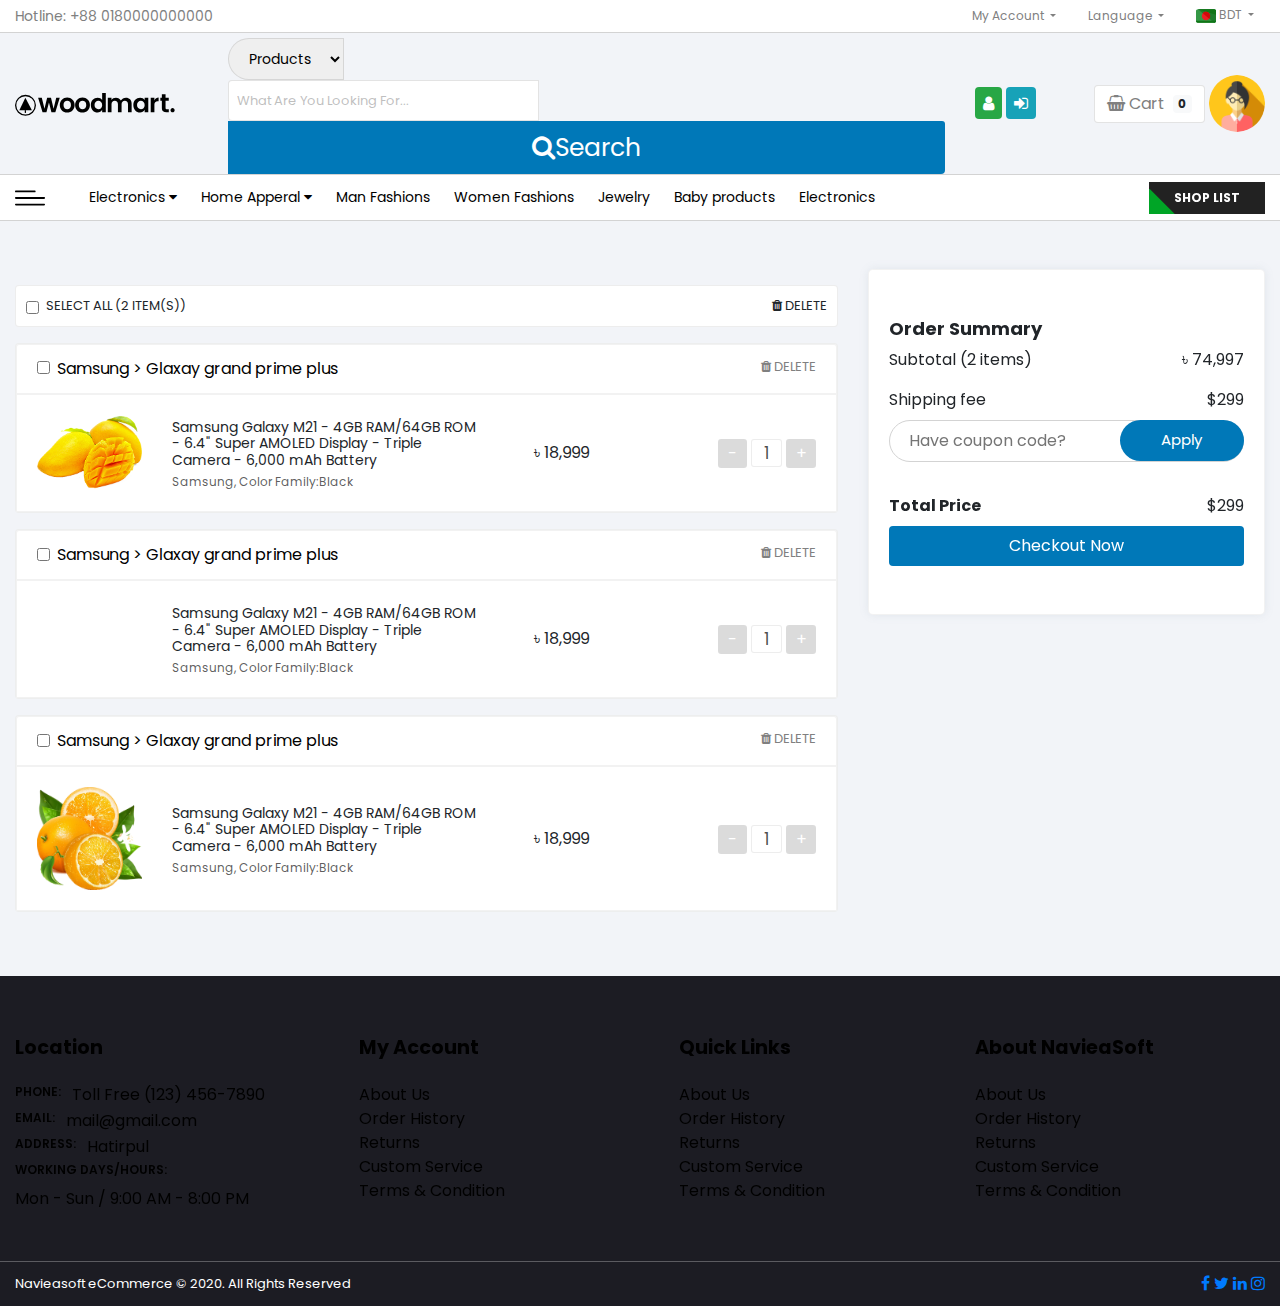
==== cart.html @ d40f5eb5 "starter home page" ====
<!DOCTYPE html>
<html lang="en">

<head>
    <meta charset="UTF-8">
    <meta name="viewport" content="width=device-width, initial-scale=1.0">
    <meta http-equiv="X-UA-Compatible" content="ie=edge">
    <title>Ecommerce Home Page</title>

    <!-- favicon -->
    <link rel="shortcut icon" href="assets/images/icons/shopping-bag.svg">

    <!-- bootstrap css -->
    <link rel="stylesheet" href="assets/css/bootstrap.min.css">

    <!-- Fontawesome -->
    <link rel="stylesheet" href="assets/css/all.min.css">

    <!-- Swiper css -->
    <link rel="stylesheet" href="assets/css/swiper-bundle.min.css">

    <!-- Animate -->
    <link rel="stylesheet" href="assets/css/animate.min.css">

    <!-- theme css -->
    <link rel="stylesheet" href="assets/css/borhan.css">
    <link rel="stylesheet" href="assets/css/mobile.css">
    <link rel="stylesheet" href="assets/css/woomart.css">

    <!-- responsive css -->
    <link rel="stylesheet" href="assets/css/responsive.css">

    <!-- Font awesome css -->
    <link rel="stylesheet" href="https://cdnjs.cloudflare.com/ajax/libs/font-awesome/4.7.0/css/font-awesome.min.css">

</head>

<body>

<!-- Mobile Menu section -->
<section>
    <div class="row">
        <div class="col-md-12 col-sm-12">
            <div class="mobile-header-menu-section">
                <!-- Left Barger menu icon -->
                <div class="bargerMenu" onclick="OpenMobileMenu()">
                    <i class="fa fa-bars"></i>  
                </div>

                <!-- Middle logo -->
                <div class="mobile-header-logo">
                    <a href="#"><img src="assets/images/logo.svg" class="img-fluid" alt=""></a>
                </div>

                <!-- Right Menus -->
                <div class="right-mobile-menu" onclick="MobileCartSidebarToggle()">
                    <i class="fa fa-shopping-basket"></i>  &nbsp;<span class="badge badge-light">0</span>
                </div>
            </div>
        </div>
    </div>
</section>
<!-- Mobile Menu section -->

<!-- Left fixed sidebar -->
<section>
    <div class="main-left-fixed-sidebar" id="LeftSidebar">
        <div class="sidebar-logo-close-icon">
            <div class="sidebar-logo-header">
                <img src="assets/images/logo.svg" alt="">
            </div>
            <div class="cross-icon" id="CloseSidebar">
                <i class="fa fa-times"></i>
            </div>
        </div>

        <!-- Middle section -->

        <!-- Profile picture and content area -->
        <div class="sidebar-profile-box">
            <div class="profile-pic">
                <a href="profile.html"><img src="assets/images/others/happy-girl.jpg" alt=""></a>
            </div>
            <div class="sidebar-profile-content">
                <h2>Md Borhan Uddin</h2>
                <p>01851590081</p>
                <p><a href="profile.html">Manage Accounts</a></p>
            </div>
        </div>

        <!-- Menus -->
        <div class="sidebar-middle-menus">
            <ul>
                <li><a href="#">Jewelry <span><i class="fa fa-caret-right" aria-hidden="true"></i></span></a></li>
                <li><a href="#">Mobile <span><i class="fa fa-caret-right" aria-hidden="true"></i></span></a></a></li>
                <li><a href="#">Men <span><i class="fa fa-caret-right" aria-hidden="true"></i></span></a></a></li>
                <li><a href="#">Women <span><i class="fa fa-caret-right" aria-hidden="true"></i></span></a></a></li>
                <li><a href="#">Kids <span><i class="fa fa-caret-right" aria-hidden="true"></i></span></a></a></li>
                <li><a href="#">Toys <span><i class="fa fa-caret-right" aria-hidden="true"></i></span></a></a></li>
                <li><a href="#">Electronics Devices <span><i class="fa fa-caret-right" aria-hidden="true"></i></span></a></a></li>
                <li><a href="#">Sports<span><i class="fa fa-caret-right" aria-hidden="true"></i></span></a></a></li>
                <li><a href="#">Jewelry <span><i class="fa fa-caret-right" aria-hidden="true"></i></span></a></a></li>
                <li><a href="#">Necklace <span><i class="fa fa-caret-right" aria-hidden="true"></i></span></a></a></li>
                <li><a href="#">Earrings <span><i class="fa fa-caret-right" aria-hidden="true"></i></span></a></a></li>
                <li><a href="#">Rings <span><i class="fa fa-caret-right" aria-hidden="true"></i></span></a></a></li>
                <li><a href="#">Anklet <span><i class="fa fa-caret-right" aria-hidden="true"></i></span></a></a></li>
                <li><a href="#">Locket Pen dust <span><i class="fa fa-caret-right" aria-hidden="true"></i></span></a></a></li>
                <li><a href="#">Fair Sticks <span><i class="fa fa-caret-right" aria-hidden="true"></i></span></a></a></li>
                <li><a href="#">Bracelet <span><i class="fa fa-caret-right" aria-hidden="true"></i></span></a></a></li>
                <li><a href="#">Bras less <span><i class="fa fa-caret-right" aria-hidden="true"></i></span></a></a></li>
                <li><a href="#">Nose Pin <span><i class="fa fa-caret-right" aria-hidden="true"></i></span></a></a></li>
                <li><a href="#">Jewelry Box <span><i class="fa fa-caret-right" aria-hidden="true"></i></span></a></a></li>
                <li><a href="#">Stone Jewelry <span><i class="fa fa-caret-right" aria-hidden="true"></i></span></a></a></li>
            </ul>
        </div>

        <div class="left-sidebar-footer">
            <a href="#">About us</a> | <a href="#">Contact us</a> | <a href="#">Terms and conditions</a> |<a href="#">About us</a> | <a href="#">Contact us</a> | <a href="#">Terms and conditions</a>
        </div>

    </div>
</section>
<!-- Left fixed sidebar -->

<!-- Right cart sidebar fixed -->
<section>
    <div class="main-cart-fixed-sidebar" id="CartSidebar">
        
        <!-- My cart and Cross icon -->
        <div class="cartTopHeader">
            <i class="fa fa-times" onclick="CartSidebarToggle()"></i>
            <h5>My Cart</h5>
        </div>

        <!-- All Products list -->
        <div class="main-all-product-in-cart">

            <!-- Single products -->
            <div class="single-product-cart">
                <div class="inCart-image">
                    <img src="assets/images/products/1.jpg" alt="">
                </div>

                <!-- middle content -->
                <div class="inCart-middle-content">
                    <h2>Nylon Regular Backpack - Red and Black</h2>
                    <p>Price: $350</p>
                    <p><i class="fa fa-minus" aria-hidden="true"></i> 1 <i class="fa fa-plus" aria-hidden="true"></i></p>
                </div>

                <!-- delete icon -->
                <div class="inCart-delete">
                    <i class="fa fa-trash" aria-hidden="true"></i>
                </div>
            </div>
            <!-- Single products -->
            <div class="single-product-cart">
                <div class="inCart-image">
                    <img src="assets/images/products/1.jpg" alt="">
                </div>

                <!-- middle content -->
                <div class="inCart-middle-content">
                    <h2>Nylon Regular Backpack - Red and Black</h2>
                    <p>Price: $350</p>
                    <p><i class="fa fa-minus" aria-hidden="true"></i> 1 <i class="fa fa-plus" aria-hidden="true"></i></p>
                </div>

                <!-- delete icon -->
                <div class="inCart-delete">
                    <i class="fa fa-trash" aria-hidden="true"></i>
                </div>
            </div>
            <!-- Single products -->
            <div class="single-product-cart">
                <div class="inCart-image">
                    <img src="assets/images/products/1.jpg" alt="">
                </div>

                <!-- middle content -->
                <div class="inCart-middle-content">
                    <h2>Nylon Regular Backpack - Red and Black</h2>
                    <p>Price: $350</p>
                    <p><i class="fa fa-minus" aria-hidden="true"></i> 1 <i class="fa fa-plus" aria-hidden="true"></i></p>
                </div>

                <!-- delete icon -->
                <div class="inCart-delete">
                    <i class="fa fa-trash" aria-hidden="true"></i>
                </div>
            </div>

        </div>

        <!-- Footer section -->
        <div class="inCart-footer">

            <!-- Subtotal -->
            <div class="inCart-subtotal FLEX">
                <p>Sub Total : </p>
                <p> ৳ 530</p>
            </div>

            <!-- Shipping express -->
            <div class="inCart-shippingAddress FLEX">
                <p>Shipping (Express) : </p>
                <p> ৳ 50</p>
            </div>

            <!-- total  -->
            <div class="inCart-total FLEX">
                <p><b>Total Shopping :</b></p>
                <p><b> ৳ 630</b></p>
            </div>

            <a href="cart.html"><button class="btn btn-success w-100 my-2 checkoutBtn">Process to checkout</button></a>

        </div>


    </div>
</section>
<!-- Right cart sidebar fixed -->


<!-- Mobile Footer Fixed menu -->
<section class="mobileFooter-fixed-navbar">
    <div class="container">
        <div class="row">
            <div class="col-md-12">
                <div class="main-mobile-footer-menu">
                    <div class="footerMenuItems footerHome">
                        <a href="index.html"><i class="fa fa-home" aria-hidden="true"></i>  <span>Home</span> </a>
                    </div>
                    <div class="footerMenuItems footerChat">
                        <a href="#"><i class="fa fa-envelope" aria-hidden="true"></i>  <span>Chat</span> </a>
                    </div>
                    <div class="footerMenuItems footerCart">
                        <a href="cart.html"><i class="fa fa-shopping-cart" aria-hidden="true"></i> <span>Cart</span> </a>
                    </div>
                    <div class="footerMenuItems footerAccount">
                        <a href="profile.html"><i class="fa fa-user" aria-hidden="true"></i>  <span>Account</span> </a>
                    </div>
                </div>
            </div>
        </div>
    </div>
</section>
<!-- Mobile Footer Fixed menu -->

<!-- Top Header -->
<section class="topHeader-section">
    <div class="container">
        <div class="row">
            <div class="col-md-6 d-flex align-items-center">
                <div class="top-left-section">
                    <p>Hotline: +88 0180000000000</p>
                </div>
            </div>
            <div class="col-md-6">
                <div class="top-right-side">

                    <!-- My Account -->
                    <div class="dropdown show language-box">
                        <a class="btn dropdown-toggle languageBtn" href="#" role="button" id="dropdownMenuLink" data-toggle="dropdown" aria-haspopup="true" aria-expanded="false">
                            My Account 
                        </a>
                        
                        <div class="dropdown-menu dropdown-menu-right" aria-labelledby="dropdownMenuLink">

                            <a class="dropdown-item languageItem" href="#">
                                <img src="assets/images/others/bd.svg" alt=""> Bangla
                            </a>

                            <a class="dropdown-item languageItem" href="#">
                                <img src="assets/images/others/usa.svg" alt=""> English
                            </a>

                        </div>
                    </div>
                    
                    <!-- Language -->
                    <div class="dropdown show language-box">
                        <a class="btn dropdown-toggle languageBtn" href="#" role="button" id="dropdownMenuLink" data-toggle="dropdown" aria-haspopup="true" aria-expanded="false">
                            Language 
                        </a>
                        
                        <div class="dropdown-menu dropdown-menu-right" aria-labelledby="dropdownMenuLink">

                            <a class="dropdown-item languageItem" href="#">
                                <img src="assets/images/others/bd.svg" alt=""> Bangla
                            </a>

                            <a class="dropdown-item languageItem" href="#">
                                <img src="assets/images/others/usa.svg" alt=""> English
                            </a>

                        </div>
                    </div>

                    <!-- Main category -->
                    <!-- <div class="threeMenu">
                        <li><a class="importer" href="registation.html">Importer &nbsp;</a></li>
                        <li><a class="marchent" href="registation.html">&nbsp; Vendor &nbsp;</a></li>
                        <li><a class="vendor" href="registation.html">&nbsp; marchent</a></li>
                    </div> -->

                    <!-- Currency -->
                    <div class="dropdown show currency-box">
                        <a class="btn dropdown-toggle currencyBtn" href="#" role="button" id="dropdownMenuLink" data-toggle="dropdown" aria-haspopup="true" aria-expanded="false">
                            <img src="assets/images/others/bd.svg" alt="" style="width: 20px;"> BDT
                        </a>
                        
                        <div class="dropdown-menu dropdown-menu-right" aria-labelledby="dropdownMenuLink">

                            <a class="dropdown-item currencyItem" href="#">
                                <img src="assets/images/others/bd.svg" alt=""> BDT
                            </a>

                            <a class="dropdown-item currencyItem" href="#">
                                <img src="assets/images/others/usa.svg" alt=""> USD
                            </a>

                        </div>
                    </div>

                </div>
            </div>
        </div>
    </div>
</section>
<!-- Top Header -->


<header class="header-area">

    <!-- Header middle -->
    <div class="header-middle">
        <div class="container">
             <div class="row align-items-center">
                <div class="col-md-2">
                   <div class="logo-area wow animate__animated animate__fadeInDown">
                       <a href="index.html"><img src="assets/images/logo.svg" alt=""></a>
                   </div>
                </div>
                <div class="col-md-7">
                    <div class="search-form">
                        <form action="#" method="POST">
                           <select name="" id="search-category">
                               <option value="Products">Products</option>
                               <option value="Products">Products</option>
                               <option value="Suppliers">Suppliers</option>
                           </select>
                           <input type="text" placeholder="What Are You Looking For..." name="search">
                           <a href="" class="search-btn"><i class="fa fa-search"></i> Search</a>
                        </form>
                    </div>
                </div>
                <!-- Card -->
            <div class="col-md-3 text-right d-flex align-items-center justify-content-end">
                <div class="login-ragistration">
                    <a href="registation.html"><i class="fa fa-user w-auto d-inline bg-success text-white p-2 rounded mr-1"></i></a>
                    <a href="login.html"><i class="fa fa-sign-in w-auto d-inline bg-info text-white p-2 rounded mr-1" aria-hidden="true"></i></a>
                </div>
                <div class="middle-cart">
                    <button type="button" class="btn btn-success BrandColorbutton" onclick="CartSidebarToggle()">
                        <i class="fa fa-shopping-basket"></i> Cart &nbsp;<span class="badge TopCart badge-light">0</span>
                      </button>
                      <span><a href="profile.html"><img src="assets/images/others/happy-girl.jpg" class="rounded-circle w-25" alt=""></a></span>
                </div>
            </div>
             </div>
        </div>
    </div>


    <!--header bottom-->
    <div class="header-bottom" id="MainMenu">
        <div class="container">
            <nav class="headerNavbar">


                <div id="navbarSupportedContent">
                  <ul>
                    <li class="nav-item active">
                      <div class="burger-menu-thumb" id="burgerBar">
                          <img src="assets/images/icons/menu-white.svg" alt="">
                      </div>
                    </li>
                    <li class="hover-mega-menu Electronics"> <a href="#">Electronics <span><i class="fa fa-caret-down" aria-hidden="true"></i></span></a>
                    
                        <div class="main-hover-mega-menu-wrapper">
    
                            <div class="single-hover-menu-columns">
                                <ul>
                                    <li><a href="#"><b style="color: #ff8100">Women's Clothing</b></a></li>
                                    <li><a href="#">Home</a></li>
                                    <li><a href="#">Home</a></li>
                                    <li><a href="#">Home</a></li>
                                    <li><a href="#">Home</a></li>
                                    <li><a href="#">Home</a></li>
                                    <li><a href="#">Home</a></li>
                                </ul>
                            </div>
                            <div class="single-hover-menu-columns">
                                <ul>
                                    <li><a href="#"><b style="color: #ff8100">Infant & Toddlers Clothing</b></a></li>
                                    <li><a href="#">Home</a></li>
                                    <li><a href="#">Home</a></li>
                                    <li><a href="#">Home</a></li>
                                    <li><a href="#">Home</a></li>
                                    <li><a href="#">Home</a></li>
                                    <li><a href="#">Home</a></li>
                                </ul>
                            </div>
                            <div class="single-hover-menu-columns">
                                <ul>
                                    <li><a href="#"><b style="color: #ff8100">Home Heaters</b></a></li>
                                    <li><a href="#">Home</a></li>
                                    <li><a href="#">Home</a></li>
                                    <li><a href="#">Home</a></li>
                                    <li><a href="#">Home</a></li>
                                    <li><a href="#">Home</a></li>
                                    <li><a href="#">Home</a></li>
                                </ul>
                            </div>
                            <div class="single-hover-menu-columns">
                                <ul>
                                    <li><a href="#"><b style="color: #ff8100">Home Heaters</b></a></li>
                                    <li><a href="#">Home</a></li>
                                    <li><a href="#">Home</a></li>
                                    <li><a href="#">Home</a></li>
                                    <li><a href="#">Home</a></li>
                                    <li><a href="#">Home</a></li>
                                    <li><a href="#">Home</a></li>
                                </ul>
                            </div>
                            <div class="single-hover-menu-columns">
                                <ul>
                                    <li><a href="#"><b style="color: #ff8100">Home Heaters</b></a></li>
                                    <li><a href="#">Home</a></li>
                                    <li><a href="#">Home</a></li>
                                    <li><a href="#">Home</a></li>
                                    <li><a href="#">Home</a></li>
                                    <li><a href="#">Home</a></li>
                                    <li><a href="#">Home</a></li>
                                </ul>
                            </div>
                            <div class="single-hover-menu-columns">
                                <ul>
                                    <li><a href="#"><b style="color: #ff8100">Home Heaters</b></a></li>
                                    <li><a href="#">Home</a></li>
                                    <li><a href="#">Home</a></li>
                                    <li><a href="#">Home</a></li>
                                    <li><a href="#">Home</a></li>
                                    <li><a href="#">Home</a></li>
                                    <li><a href="#">Home</a></li>
                                </ul>
                            </div>
                            <div class="single-hover-menu-columns">
                                <ul>
                                    <li><a href="#"><b style="color: #ff8100">Home Heaters</b></a></li>
                                    <li><a href="#">Home</a></li>
                                    <li><a href="#">Home</a></li>
                                    <li><a href="#">Home</a></li>
                                    <li><a href="#">Home</a></li>
                                    <li><a href="#">Home</a></li>
                                    <li><a href="#">Home</a></li>
                                </ul>
                            </div>
                            <div class="single-hover-menu-columns">
                                <ul>
                                    <li><a href="#"><b style="color: #ff8100">Home Heaters</b></a></li>
                                    <li><a href="#">Home</a></li>
                                    <li><a href="#">Home</a></li>
                                    <li><a href="#">Home</a></li>
                                    <li><a href="#">Home</a></li>
                                    <li><a href="#">Home</a></li>
                                    <li><a href="#">Home</a></li>
                                </ul>
                            </div>
                            <div class="single-hover-menu-columns">
                                <ul>
                                    <li><a href="#"><b style="color: #ff8100">Home Heaters</b></a></li>
                                    <li><a href="#">Home</a></li>
                                    <li><a href="#">Home</a></li>
                                    <li><a href="#">Home</a></li>
                                    <li><a href="#">Home</a></li>
                                    <li><a href="#">Home</a></li>
                                    <li><a href="#">Home</a></li>
                                </ul>
                            </div>
                            <div class="single-hover-menu-columns">
                                <ul>
                                    <li><a href="#"><b style="color: #ff8100">Home Heaters</b></a></li>
                                    <li><a href="#">Home</a></li>
                                    <li><a href="#">Home</a></li>
                                    <li><a href="#">Home</a></li>
                                    <li><a href="#">Home</a></li>
                                    <li><a href="#">Home</a></li>
                                    <li><a href="#">Home</a></li>
                                </ul>
                            </div>
    
                        </div>
                    </li>
                    <li class="hover-mega-menu"><a href="#">Home Apperal <span><i class="fa fa-caret-down" aria-hidden="true"></i></span></a>
                        
                        <div class="main-hover-mega-menu-wrapper">
    
                            <div class="single-hover-menu-columns">
                                <ul>
                                    <li><a href="#"><b style="color: #ff8100">Women's Clothing</b></a></li>
                                    <li><a href="#">Home</a></li>
                                    <li><a href="#">Home</a></li>
                                    <li><a href="#">Home</a></li>
                                    <li><a href="#">Home</a></li>
                                    <li><a href="#">Home</a></li>
                                    <li><a href="#">Home</a></li>
                                </ul>
                            </div>
                            <div class="single-hover-menu-columns">
                                <ul>
                                    <li><a href="#"><b style="color: #ff8100">Infant & Toddlers Clothing</b></a></li>
                                    <li><a href="#">Home</a></li>
                                    <li><a href="#">Home</a></li>
                                    <li><a href="#">Home</a></li>
                                    <li><a href="#">Home</a></li>
                                    <li><a href="#">Home</a></li>
                                    <li><a href="#">Home</a></li>
                                </ul>
                            </div>
                            <div class="single-hover-menu-columns">
                                <ul>
                                    <li><a href="#"><b style="color: #ff8100">Home Heaters</b></a></li>
                                    <li><a href="#">Home</a></li>
                                    <li><a href="#">Home</a></li>
                                    <li><a href="#">Home</a></li>
                                    <li><a href="#">Home</a></li>
                                    <li><a href="#">Home</a></li>
                                    <li><a href="#">Home</a></li>
                                </ul>
                            </div>
                            <div class="single-hover-menu-columns">
                                <ul>
                                    <li><a href="#"><b style="color: #ff8100">Home Heaters</b></a></li>
                                    <li><a href="#">Home</a></li>
                                    <li><a href="#">Home</a></li>
                                    <li><a href="#">Home</a></li>
                                    <li><a href="#">Home</a></li>
                                    <li><a href="#">Home</a></li>
                                    <li><a href="#">Home</a></li>
                                </ul>
                            </div>
                            <div class="single-hover-menu-columns">
                                <ul>
                                    <li><a href="#"><b style="color: #ff8100">Home Heaters</b></a></li>
                                    <li><a href="#">Home</a></li>
                                    <li><a href="#">Home</a></li>
                                    <li><a href="#">Home</a></li>
                                    <li><a href="#">Home</a></li>
                                    <li><a href="#">Home</a></li>
                                    <li><a href="#">Home</a></li>
                                </ul>
                            </div>
                            <div class="single-hover-menu-columns">
                                <ul>
                                    <li><a href="#"><b style="color: #ff8100">Home Heaters</b></a></li>
                                    <li><a href="#">Home</a></li>
                                    <li><a href="#">Home</a></li>
                                    <li><a href="#">Home</a></li>
                                    <li><a href="#">Home</a></li>
                                    <li><a href="#">Home</a></li>
                                    <li><a href="#">Home</a></li>
                                </ul>
                            </div>
    
                        </div>
                    </li>
                    <li><a href="category.html">Man Fashions</a></li>
                    <li><a href="category.html">Women Fashions</a></li>
                    <li><a href="category.html">Jewelry</a></li>
                    <li><a href="category.html">Baby products</a></li>
                    <li><a href="category.html">Electronics</a></li>
                  </ul>
                  <li>
                      <div class="button_container">
                        <a href="all-shop.html"><button class="btn"><span>Shop List</span></button></a>
                    </div>
                    </li>
                </div>
              </nav>
        </div>
    </div>
</header>


<!-- Cart Section -->
<section class="cart-section py-5">
    <div class="container">
        <div class="row">

            <!-- Left All Added Products -->
            <div class="col-md-8">
                <div class="card-left-container">
                    <div class="select-all my-3 rounded">
                        <div class="form-check">
                            <input type="checkbox" class="form-check-input" id="exampleCheck1"><span>SELECT ALL (2 ITEM(S))</span>
                        </div>
                        
                        <span><i class="fa fa-trash" aria-hidden="true"></i> DELETE</span>
                    </div>

                    <!-- All Cart Added Products -->
                    <div class="all-product-lists">
                        <div class="card bg-light mb-3" style="max-width: 100%">
                            <div class="card-header bg-white">
                                <div class="form-check d-flex justify-content-between">
                                    <input type="checkbox" class="form-check-input" id="exampleCheck1">
                                    <label class="form-check-label cart-product-header-label" for="exampleCheck1">Samsung > Glaxay grand prime plus</label>
                                    <span class="cart-delete-item"><i class="fa fa-trash" aria-hidden="true"></i> DELETE</span>
                                </div>
                            </div>
                            <div class="card-body">
                                <div class="row align-items-center">
                                    <div class="col-md-2">
                                        <div class="cart-product-image">
                                            <img src="assets/images/fruits/banner1.png" alt="">
                                        </div>
                                    </div>
                                    <div class="col-md-5">
                                        <div class="cart-product-name-and-details">
                                            <h2>Samsung Galaxy M21 - 4GB RAM/64GB ROM - 6.4" Super AMOLED Display - Triple Camera - 6,000 mAh Battery</h2>
                                            <p>Samsung, Color Family:Black</p>
                                        </div>
                                    </div>
                                    <div class="col-md-2 text-center">
                                        <div class="card-product-price">
                                            <span>৳ 18,999</span>
                                        </div>
                                    </div>
                                    <div class="col-md-3">
                                        <div class="cart-product-increse-decrese text-right">
                                            <span class="Carts minus" onclick="decreseNumber()">-</span>
                                            <input type="text" class="cart-product-item" id="textBox" value="1">
                                            <!-- <span class="cart-product-item">0</span> -->
                                            <span class="Carts plus">+</span>
                                        </div>
                                    </div>
                                </div>
                            </div>
                        </div>
                        <div class="card bg-light mb-3" style="max-width: 100%">
                            <div class="card-header bg-white">
                                <div class="form-check d-flex justify-content-between">
                                    <input type="checkbox" class="form-check-input" id="exampleCheck1">
                                    <label class="form-check-label cart-product-header-label" for="exampleCheck1">Samsung > Glaxay grand prime plus</label>
                                    <span class="cart-delete-item"><i class="fa fa-trash" aria-hidden="true"></i> DELETE</span>
                                </div>
                            </div>
                            <div class="card-body">
                                <div class="row align-items-center">
                                    <div class="col-md-2">
                                        <div class="cart-product-image">
                                            <img src="assets/images/fruits/orange-south-africa-1-kg.webp" alt="">
                                        </div>
                                    </div>
                                    <div class="col-md-5">
                                        <div class="cart-product-name-and-details">
                                            <h2>Samsung Galaxy M21 - 4GB RAM/64GB ROM - 6.4" Super AMOLED Display - Triple Camera - 6,000 mAh Battery</h2>
                                            <p>Samsung, Color Family:Black</p>
                                        </div>
                                    </div>
                                    <div class="col-md-2 text-center">
                                        <div class="card-product-price">
                                            <span>৳ 18,999</span>
                                        </div>
                                    </div>
                                    <div class="col-md-3">
                                        <div class="cart-product-increse-decrese text-right">
                                            <span class="Carts minus" onclick="decreseNumber()">-</span>
                                            <input type="text" class="cart-product-item" id="textBox" value="1">
                                            <!-- <span class="cart-product-item">0</span> -->
                                            <span class="Carts plus">+</span>
                                        </div>
                                    </div>
                                </div>
                            </div>
                        </div>
                        <div class="card bg-light mb-3" style="max-width: 100%">
                            <div class="card-header bg-white">
                                <div class="form-check d-flex justify-content-between">
                                    <input type="checkbox" class="form-check-input" id="exampleCheck1">
                                    <label class="form-check-label cart-product-header-label" for="exampleCheck1">Samsung > Glaxay grand prime plus</label>
                                    <span class="cart-delete-item"><i class="fa fa-trash" aria-hidden="true"></i> DELETE</span>
                                </div>
                            </div>
                            <div class="card-body">
                                <div class="row align-items-center">
                                    <div class="col-md-2">
                                        <div class="cart-product-image">
                                            <img src="assets/images/fruits/banner3.png" alt="">
                                        </div>
                                    </div>
                                    <div class="col-md-5">
                                        <div class="cart-product-name-and-details">
                                            <h2>Samsung Galaxy M21 - 4GB RAM/64GB ROM - 6.4" Super AMOLED Display - Triple Camera - 6,000 mAh Battery</h2>
                                            <p>Samsung, Color Family:Black</p>
                                        </div>
                                    </div>
                                    <div class="col-md-2 text-center">
                                        <div class="card-product-price">
                                            <span>৳ 18,999</span>
                                        </div>
                                    </div>
                                    <div class="col-md-3">
                                        <div class="cart-product-increse-decrese text-right">
                                            <span class="Carts minus" onclick="decreseNumber()">-</span>
                                            <input type="text" class="cart-product-item" id="textBox" value="1">
                                            <!-- <span class="cart-product-item">0</span> -->
                                            <span class="Carts plus">+</span>
                                        </div>
                                    </div>
                                </div>
                            </div>
                        </div>
                    </div>
                </div>
            </div>

            <!-- Right Order Summary and Coupon code -->
            <div class="col-md-4">
                <div class="cart-right-order-summery py-5">
                    <h2>Order Summary</h2>

                    <!-- Subtotal row -->
                    <div class="cart-subtotal d-flex justify-content-between py-2">
                        <span>Subtotal (2 items)</span>
                        <span>৳ 74,997</span>
                    </div>

                    <!-- Shipping fee -->
                    <div class="cart-shipping d-flex justify-content-between py-2">
                        <span>Shipping fee</span>
                        <span>$299</span>
                    </div>

                    <!-- Coupon code form -->
                    <div class="couponWrapper">
                        <input type="text" class="couponInput" placeholder="Have coupon code?">
                        <button>Apply</button>
                    </div>

                    <!-- Total Price -->
                    <div class="cart-total-price d-flex justify-content-between py-2 mt-4">
                        <span><b>Total Price</b></span>
                        <span>$299</span>
                    </div>

                    <!-- Button -->
                    <a href="order.html"><button class="FreshBtn btn-block">Checkout Now</button></a>

                </div>
            </div> 

        </div>
    </div>
</section>
<!-- Cart Section -->






















<!-- footer area-->
<footer class="footer-area">

    <div class="ClickTop">
      <i class="fa fa-chevron-up" aria-hidden="true"></i>
    </div>

    <!-- start of footer middle-->
    <div class="footer-middle">
        <div class="container">
            <div class="row">

                <div class="col-lg-3 col-md-6">
                    <div class="widget">
                        <h4 class="widget-title">Location</h4>
                        <ul class="widget-body">
                            <li>
                                <label>Phone:</label>
                                <a href="#">Toll Free (123) 456-7890</a>
                            </li>
                            <li>
                                <label>Email:</label>
                                <a href="#">mail@gmail.com</a>
                            </li>
                            <li>
                                <label>Address:</label>
                                <a href="#">Hatirpul</a>
                            </li>
                            <li>
                                <label>WORKING DAYS/HOURS:</label>
                            </li>
                            <li>
                                <a href="#">Mon - Sun / 9:00 AM - 8:00 PM</a>
                            </li>
                        </ul>
                    </div>
                </div>
                <div class="col-lg-3 col-md-6">
                    <div class="widget ml-lg-4">
                        <h4 class="widget-title">My Account</h4>
                        <ul class="widget-body">
                            <li>
                                <a href="#">About Us</a>
                            </li>
                            <li>
                                <a href="#">Order History</a>
                            </li>
                            <li>
                                <a href="#">Returns</a>
                            </li>
                            <li>
                                <a href="#">Custom Service</a>
                            </li>
                            <li>
                                <a href="#">Terms & Condition</a>
                            </li>
                        </ul>
                    </div>
                </div>
                <div class="col-lg-3 col-md-6">
                    <div class="widget ml-lg-4">
                        <h4 class="widget-title">Quick Links</h4>
                        <ul class="widget-body">
                            <li>
                                <a href="#">About Us</a>
                            </li>
                            <li>
                                <a href="#">Order History</a>
                            </li>
                            <li>
                                <a href="#">Returns</a>
                            </li>
                            <li>
                                <a href="#">Custom Service</a>
                            </li>
                            <li>
                                <a href="#">Terms & Condition</a>
                            </li>
                        </ul>
                    </div>
                </div>
                <div class="col-lg-3 col-md-6">
                    <div class="widget widget-instagram">
                        <h4 class="widget-title">About NavieaSoft</h4>
                        <ul class="widget-body">
                            <li>
                                <a href="#">About Us</a>
                            </li>
                            <li>
                                <a href="#">Order History</a>
                            </li>
                            <li>
                                <a href="#">Returns</a>
                            </li>
                            <li>
                                <a href="#">Custom Service</a>
                            </li>
                            <li>
                                <a href="#">Terms & Condition</a>
                            </li>
                        </ul>
                    </div>
                </div>
            </div>
        </div>
    </div>


    <div class="footer-bottom">
        <div class="container">
            <div class="bordr-bottom"></div>
            <div class="footer-content d-flex">
                <div class="footer-left">
                    <p>
                        Navieasoft eCommerce © 2020. All Rights Reserved
                    </p>
                </div>
                <div class="footer-right">
                    <ul>
                        <li><a href=""><i class="fa fa-facebook"></i></a></li>
                        <li><a href=""><i class="fa fa-twitter"></i></a></li>
                        <li><a href=""><i class="fa fa-linkedin"></i></a></li>
                        <li><a href=""><i class="fa fa-instagram"></i></a></li>
                    </ul>
                </div>
            </div>
        </div>
    </div>
</footer>
<!-- footer area -->



    <!-- jquery js -->
    <script src="assets/js/jquery.js"></script>
    <!-- bootstrap popper js -->
    <script src="assets/js/popper.js"></script>
    <!-- theme bootstrap js -->
    <script src="assets/js/bootstrap.min.js"></script>

    <!-- swiper js -->
    <script src="assets/js/swiper-bundle.min.js"></script>

    <!-- main js-->
    <script src="assets/js/borhan.js"></script>
</body>

</html>
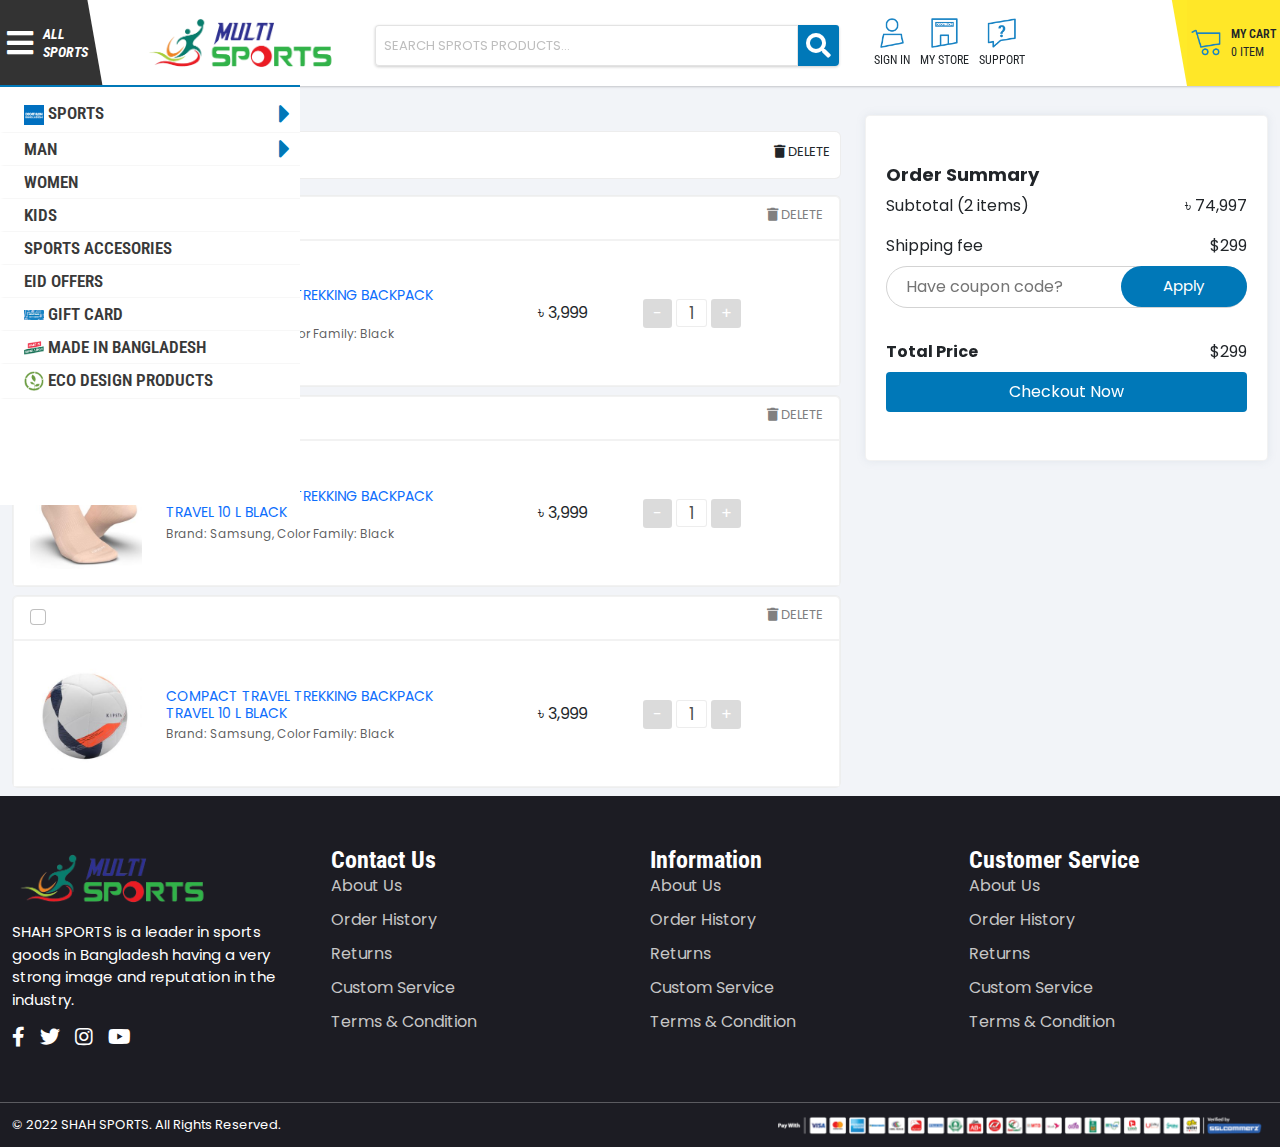
==== commit 2d0a6bab: "added single category cart page with responsive" ====
--- a/cart.html
+++ b/cart.html
@@ -23,53 +23,122 @@
     <link rel="stylesheet" href="assets/css/animate.min.css">
 
     <!-- theme css -->
+    <link rel="stylesheet" href="assets/css/woomart.css">
     <link rel="stylesheet" href="assets/css/borhan.css">
-    <link rel="stylesheet" href="assets/css/mobile.css">
-    <link rel="stylesheet" href="assets/css/woomart.css">
 
     <!-- responsive css -->
     <link rel="stylesheet" href="assets/css/responsive.css">
 
-    <!-- Font awesome css -->
-    <link rel="stylesheet" href="https://cdnjs.cloudflare.com/ajax/libs/font-awesome/4.7.0/css/font-awesome.min.css">
-
 </head>
 
 <body>
 
-<!-- Mobile Menu section -->
-<section>
-    <div class="row">
-        <div class="col-md-12 col-sm-12">
-            <div class="mobile-header-menu-section">
-                <!-- Left Barger menu icon -->
-                <div class="bargerMenu" onclick="OpenMobileMenu()">
-                    <i class="fa fa-bars"></i>  
-                </div>
-
-                <!-- Middle logo -->
-                <div class="mobile-header-logo">
-                    <a href="#"><img src="assets/images/logo.svg" class="img-fluid" alt=""></a>
-                </div>
-
-                <!-- Right Menus -->
-                <div class="right-mobile-menu" onclick="MobileCartSidebarToggle()">
-                    <i class="fa fa-shopping-basket"></i>  &nbsp;<span class="badge badge-light">0</span>
-                </div>
-            </div>
-        </div>
-    </div>
-</section>
-<!-- Mobile Menu section -->
-
-<!-- Left fixed sidebar -->
-<section>
-    <div class="main-left-fixed-sidebar" id="LeftSidebar">
+    <!-- Mobile Menu section -->
+    <section class="mobile-header-section">
+        <div class="row">
+            <div class="col-md-12 col-sm-12">
+                <div class="mobile-header-menu-section">
+
+                    <!-- Middle logo -->
+                    <div class="mobile-header-logo">
+                        <a href="#"><img src="assets/images/multi-sports.png" class="img-fluid" alt=""></a>
+                    </div>
+
+                </div>
+            </div>
+        </div>
+    </section>
+    <!-- Mobile Menu section -->
+
+    <!-- Mobile Footer Fixed menu -->
+    <section class="mobileFooter-fixed-navbar">
+        <div class="container">
+            <div class="row">
+                <div class="col-md-12">
+                    <div class="main-mobile-footer-menu">
+                        <div class="footerMenuItems footerHome">
+                            <a href="index.html"><i class="fa fa-home" aria-hidden="true"></i>  <span>Home</span> </a>
+                        </div>
+                        <div class="footerMenuItems footerChat">
+                            <a href="#"><i class="fa fa-envelope" aria-hidden="true"></i>  <span>Chat</span> </a>
+                        </div>
+                        <div class="footerMenuItems footerCart">
+                            <a href="cart.html"><i class="fa fa-shopping-cart" aria-hidden="true"></i> <span>Cart</span> </a>
+                        </div>
+                        <div class="footerMenuItems footerAccount">
+                            <a href="profile.html"><i class="fa fa-user" aria-hidden="true"></i>  <span>Account</span> </a>
+                        </div>
+                        <div class="footerMenuItems footerAccount">
+                            <a href="profile.html"><i class="fas fa-bars"></i> <span>Menu</span> </a>
+                        </div>
+
+                        <!-- mobile menu -->
+                        <div class="mobile-menu-wrap">
+                            <div class="mobile-menu-header">
+                                <h3>Choose Category</h3>
+                                <i id="mobile-menu-cross" class="fas fa-times"></i>
+                            </div>
+                            <ul id="parent-ul">
+                                <li id="parent-mobile-menu">
+                                    <div class="mobile-dropdown">
+                                        <a href="#"> Busketball</a> 
+                                        <i class="fas fa-caret-down"></i>
+                                    </div>
+                                    <ul>
+                                        <li id="child-mobile-menu">
+                                            <div class="mobile-dropdown">
+                                                <a href="#"> Busketball</a> 
+                                                <i class="fas fa-caret-down"></i>
+                                            </div>
+                                            <ul>
+                                                <li id="parent-mobile-menu">
+                                                    <div class="mobile-dropdown">
+                                                        <a href="#"> Busketball</a> 
+                                                        <i class="fas fa-caret-down"></i>
+                                                    </div>
+                                                    <ul>
+                                                        <li id="child-mobile-menu"><a href="#"> Cycling</a></li>
+                                                        <li id="child-mobile-menu"><a href="#"> Fitness</a></li>
+                                                        <li id="child-mobile-menu"><a href="#"> Batminton</a></li>
+                                                        <li id="child-mobile-menu"><a href="#"> Cycling</a></li>
+                                                        <li id="child-mobile-menu"><a href="#"> Fitness</a></li>
+                                                    </ul>
+                                                </li>
+                                                
+                                                <li id="parent-mobile-menu"><a href="#"> Batminton</a></li>
+                                                <li id="parent-mobile-menu"><a href="#"> Cycling</a></li>
+                                                <li id="parent-mobile-menu"><a href="#"> Fitness</a></li>
+                                            </ul>
+                                        </li>
+                                        <li id="child-mobile-menu"><a href="#"> Cycling</a></li>
+                                        <li id="child-mobile-menu"><a href="#"> Fitness</a></li>
+                                        <li id="child-mobile-menu"><a href="#"> Batminton</a></li>
+                                        <li id="child-mobile-menu"><a href="#"> Cycling</a></li>
+                                        <li id="child-mobile-menu"><a href="#"> Fitness</a></li>
+                                    </ul>
+                                </li>
+                                
+                                <li id="parent-mobile-menu"><a href="#"> Batminton</a></li>
+                                <li id="parent-mobile-menu"><a href="#"> Cycling</a></li>
+                                <li id="parent-mobile-menu"><a href="#"> Fitness</a></li>
+                            </ul>
+                        </div>
+                    </div>
+                </div>
+            </div>
+        </div>
+    </section>
+    <!-- Mobile Footer Fixed menu -->
+
+<header>
+    <!-- Left fixed sidebar -->
+    <section class="profile-sidebar-section">
+    <div class="main-left-fixed-sidebar">
         <div class="sidebar-logo-close-icon">
             <div class="sidebar-logo-header">
                 <img src="assets/images/logo.svg" alt="">
             </div>
-            <div class="cross-icon" id="CloseSidebar">
+            <div class="cross-icon">
                 <i class="fa fa-times"></i>
             </div>
         </div>
@@ -119,484 +188,351 @@
         </div>
 
     </div>
-</section>
-<!-- Left fixed sidebar -->
-
-<!-- Right cart sidebar fixed -->
-<section>
-    <div class="main-cart-fixed-sidebar" id="CartSidebar">
+    </section>
+    <!-- Left fixed sidebar -->
+
+    <!-- Right cart sidebar fixed -->
+    <section class="cart-sidebar-section">
+        <div class="main-cart-fixed-sidebar" id="cart-body">
+            
+            <!-- My cart and Cross icon -->
+            <div class="cartTopHeader" id="cart-cross">
+                <i class="fa fa-times"></i>
+                <h5>Price</h5>
+            </div>
+
+            <!-- All Products list -->
+            <div class="main-all-product-in-cart">
+
+                <!-- Single products -->
+                <div class="single-product-cart">
+                    <div class="inCart-image">
+                        <img src="assets/images/fruits/banner1.png" alt="">
+                    </div>
+
+                    <!-- middle content -->
+                    <div class="inCart-middle-content">
+                        <h2>Nylon Regular Backpack - Red and Black</h2>
+                        <div class="qty-with-price">
+                            <p>
+                               Qty: <input value="1" type="number">
+                            </p>
+                            <p class="cart-product-price">Price: $350</p>
+                        </div>
+                    </div>
+                </div>
+
+                <!-- Single products -->
+                <div class="single-product-cart">
+                    <div class="inCart-image">
+                        <img src="assets/images/fruits/banner1.png" alt="">
+                    </div>
+
+                    <!-- middle content -->
+                    <div class="inCart-middle-content">
+                        <h2>Nylon Regular Backpack - Red and Black</h2>
+                        <div class="qty-with-price">
+                            <p>
+                               Qty: <input value="1" type="number">
+                            </p>
+                            <p class="cart-product-price">Price: $350</p>
+                        </div>
+                    </div>
+                </div>
+
+                <!-- Single products -->
+                <div class="single-product-cart">
+                    <div class="inCart-image">
+                        <img src="assets/images/fruits/banner1.png" alt="">
+                    </div>
+
+                    <!-- middle content -->
+                    <div class="inCart-middle-content">
+                        <h2>Nylon Regular Backpack - Red and Black</h2>
+                        <div class="qty-with-price">
+                            <p>
+                               Qty: <input value="1" type="number">
+                            </p>
+                            <p class="cart-product-price">Price: $350</p>
+                        </div>
+                    </div>
+                </div>
+
+            </div>
+
+            <!-- Footer section -->
+            <div class="inCart-footer">
+
+                <!-- Subtotal -->
+                <div class="inCart-subtotal FLEX">
+                    <p>Sub Total : </p>
+                    <p> ৳ 530</p>
+                </div>
+
+                <!-- Shipping express -->
+                <div class="inCart-shippingAddress FLEX">
+                    <p>Shipping (Express) : </p>
+                    <p> ৳ 50</p>
+                </div>
+
+                <!-- total  -->
+                <div class="inCart-total FLEX">
+                    <p>Total Shopping :</p>
+                    <p> ৳ 630</p>
+                </div>
+
+                <!-- cart or checkout btn -->
+                <div class="cart-with-checkout">
+                    <a href="cart.html">
+                        <button class="checkoutBtn">View cart</button>
+                    </a>
+                    
+                    <a href="checkout.html">
+                        <button class="checkoutBtn checkout-btn">Checkout</button>
+                    </a>
+                </div>
+
+            </div>
+
+
+        </div>
+    </section>
+    <!-- Right cart sidebar fixed -->
+
+    <section class="header-area-section">
+        <!-- Header middle -->
+        <div class="header-middle-wrapper">
+
+            <!-- bars -->
+            <div class="header-mega-menu">
+                <i class="fas fa-bars"></i>
+                <p>All Sports</p>
+
+                <!-- sidebar menu -->
+                <div>
+                    <div class="hero-left-sidebar">
+                        <ul>
+                            
+                            <li class="hover-sidebar-mega-menu">
+                                <a href="category.html"><img src="./assets/images/new-icons/sports.png" alt=""> Sports </a>
+                                <span><i class="fa fa-caret-right" aria-hidden="true"></i></span>
+                        
+                                <div class="main-hover-sidebar-mega-menu-wrapper">
+
+                                    <div class="single-hover-sidebar-menu-columns">
+                                        <ul>
+                                            <li><a href="#"> <img src="./assets/images/new-icons/Basketball-01.png" alt=""> Busketball</a></li>
+                                            <li><a href="#"> <img src="./assets/images/new-icons/Basketball-01.png" alt=""> Cricket</a></li>
+                                            <li><a href="#"> <img src="./assets/images/new-icons/Basketball-01.png" alt=""> Football</a></li>
+                                            <li><a href="#"> <img src="./assets/images/new-icons/Basketball-01.png" alt=""> Batminton</a></li>
+                                            <li><a href="#"> <img src="./assets/images/new-icons/Basketball-01.png" alt=""> Cycling</a></li>
+                                            <li><a href="#"> <img src="./assets/images/new-icons/Basketball-01.png" alt=""> Fitness</a></li>
+                                            <li><a href="#"> <img src="./assets/images/new-icons/Basketball-01.png" alt=""> Running</a></li>
+                                            <li><a href="#"> <img src="./assets/images/new-icons/Basketball-01.png" alt=""> Table Tannis</a></li>
+                                            <li><a href="#"> <img src="./assets/images/new-icons/Basketball-01.png" alt=""> Trekking</a></li>
+                                            <li><a href="#"> <img src="./assets/images/new-icons/Basketball-01.png" alt=""> Walking</a></li>
+                                            <li><a href="#"> <img src="./assets/images/new-icons/Basketball-01.png" alt=""> Fitness</a></li>
+
+                                            
+                                            <li><a href="#"> <img src="./assets/images/new-icons/Basketball-01.png" alt=""> Cricket</a></li>
+                                            <li><a href="#"> <img src="./assets/images/new-icons/Basketball-01.png" alt=""> Football</a></li>
+                                            <li><a href="#"> <img src="./assets/images/new-icons/Basketball-01.png" alt=""> Batminton</a></li>
+                                            <li><a href="#"> <img src="./assets/images/new-icons/Basketball-01.png" alt=""> Cycling</a></li>
+                                            <li><a href="#"> <img src="./assets/images/new-icons/Basketball-01.png" alt=""> Fitness</a></li>
+                                            <li><a href="#"> <img src="./assets/images/new-icons/Basketball-01.png" alt=""> Running</a></li>
+                                            <li><a href="#"> <img src="./assets/images/new-icons/Basketball-01.png" alt=""> Table Tannis</a></li>
+                                            <li><a href="#"> <img src="./assets/images/new-icons/Basketball-01.png" alt=""> Trekking</a></li>
+                                            <li><a href="#"> <img src="./assets/images/new-icons/Basketball-01.png" alt=""> Walking</a></li>
+                                            <li><a href="#"> <img src="./assets/images/new-icons/Basketball-01.png" alt=""> Fitness</a></li>
+                                        </ul>
+                                    </div>
+
+                                </div>
+                            </li>
+                            <li class="hover-sidebar-mega-menu">
+                                <a href="category.html">Man</a>
+                                    <span><i class="fa fa-caret-right" aria-hidden="true"></i></span>
+                                <!-- dropdown menu -->
+                                <div class="main-hover-sidebar-mega-menu-wrapper">
+
+                                    <div class="single-hover-sidebar-menu-columns">
+                                        <ul>
+                                            <li><a href="#"> <img src="./assets/images/new-icons/Basketball-01.png" alt=""> Busketball</a></li>
+                                            <li><a href="#"> <img src="./assets/images/new-icons/Basketball-01.png" alt=""> Cricket</a></li>
+                                            <li><a href="#"> <img src="./assets/images/new-icons/Basketball-01.png" alt=""> Football</a></li>
+                                            <li><a href="#"> <img src="./assets/images/new-icons/Basketball-01.png" alt=""> Batminton</a></li>
+                                            <li><a href="#"> <img src="./assets/images/new-icons/Basketball-01.png" alt=""> Cycling</a></li>
+                                            <li><a href="#"> <img src="./assets/images/new-icons/Basketball-01.png" alt=""> Fitness</a></li>
+                                        </ul>
+                                    </div>
+
+                                </div>
+                            </li>
+                            <li><a href="category.html">Women</a></li>
+                            <li><a href="category.html">Kids</a></li>
+                            <li><a href="category.html">Sports Accesories</a></li>
+                            <li><a href="category.html">Eid Offers</a></li>
+                            <li><a href="category.html"> <img src="./assets/images/new-icons/gift-card.jpg" alt=""> Gift Card</a></li>
+                            <li><a href="category.html"> <img src="./assets/images/new-icons/made-in-bd.png" alt=""> Made In Bangladesh</a></li>
+                            <li><a href="category.html"> <img src="./assets/images/new-icons/eco.png" alt=""> Eco Design Products</a></li>
+                        </ul>
+                    </div>
+                </div>
+            </div>
+
+            <!-- logo area -->
+            <div class="logo-area wow animate__animated animate__fadeInDown">
+                <a href="index.html"><img src="assets/images/multi-sports.png" alt=""></a>
+            </div>
+
+            <!-- middle search -->
+            <div class="search-form">
+                <form action="#" method="POST">
+                    <input type="text" placeholder="SEARCH SPROTS PRODUCTS..." name="search">
+                    <a href="" class="search-btn"><i class="fa fa-search"></i></a>
+                </form>
+            </div>
+
+            <!-- user icons -->
+            <div class="user-icons-wrapper">
+
+                <!-- sign in -->
+                <div class="icon-box" id="signIn">
+                    <div class="icon-thumb">
+                        <img src="./assets/images/new-icons/Account-01.png" alt="">
+                    </div>
+                    <p>Sign in</p>
+                </div>
+
+                <!-- sign in -->
+                <div class="icon-box">
+                    <div class="icon-thumb">
+                        <img src="./assets/images/new-icons/Store-01.png" alt="">
+                    </div>
+                    <p>My Store</p>
+                </div>
+
+                <!-- sign in -->
+                <div class="icon-box">
+                    <div class="icon-thumb">
+                        <img src="./assets/images/new-icons/Support-01.png" alt="">
+                    </div>
+                    <p>Support</p>
+                </div>
+            </div>
+            
+            <!-- cart -->
+            <div class="header-cart" id="cart">
+
+                <!-- icon -->
+                <div class="header-cart-icon">
+                    <img src="./assets/images/new-icons/Cart-01.png" alt="">
+                </div>
+
+                <!-- content -->
+                <div class="header-cart-content">
+                    <p>My Cart</p>
+                    <p>0 item</p>
+                </div>
+
+            </div>
+        </div>
+
+        <!-- login / Register -->
+        <div class="main-login-wrapper">
+            
+            <!-- login -->
+            <form action="" id="login">
+                <div>
+                    <div class="auth-header">
+                        <h2><i class="fas fa-sign-in-alt"></i> Login In</h2>
+                        <i id="login-cross" class="fas fa-times"></i>
+                    </div>
+                    <div class="form-content">
+                        <div class="login-box">
+                            <div class="form-grouped">
+                                <label>Email</label>
+                            <input type="text" placeholder="Email address / Username">
+                            </div>
+                            <div class="form-grouped">
+                                <label>Password</label>
+                            <input type="text" placeholder="Password">
+                            </div>
+                            <br>
+                            <div class="login-group">
+                                <button class="login-submit">Login</button>
+                                <a href="#">Forget Your Password?</a>
+                            </div>
+                            
+                            <span class="donthaveaccount">Don't have any accounts? <a id="register-btn" class="text-decoration-none" href="javascript:void(0)">Register here</a></span>
+                        </div>
+                        <div class="Auth-login">
+                            <a href="#"><button class="loginBtnGoogle "><img src="./assets/images/new-icons/g-logo.png" alt=""> &nbsp; login with google account </button></a>
+                            <a href="#"><button class="loginBtnFb"><img src="./assets/images/new-icons/facebook.png" alt=""> &nbsp; login with facebook account </button></a>
+                        </div>
+                    </div>
+                </div>
+            </form>
+
+            <!-- Register -->
+            <form action="" id="register">
+                <div>
+                    <div class="auth-header">
+                        <h2><i class="fas fa-sign-in-alt"></i> Sign Up</h2>
+                        <i id="register-cross" class="fas fa-times"></i>
+                    </div>
+                    <div class="form-content register-form-content">
+                        <div class="login-box">
+    
+                            <!-- first name -->
+                            <div class="form-grouped">
+                                <label>First name</label>
+                                <input type="text" placeholder="First name">
+                            </div>
+    
+                            <!-- last name -->
+                            <div class="form-grouped">
+                                <label>Last name</label>
+                                <input type="text" placeholder="Last name">
+                            </div>
+    
+                            <!-- email -->
+                            <div class="form-grouped">
+                                <label>Email</label>
+                                <input type="email" placeholder="Email address">
+                            </div>
+    
+                            <!-- password -->
+                            <div class="form-grouped">
+                                <label>Password</label>
+                                <input type="password" placeholder="Password">
+                            </div>
+    
+                            <!-- password -->
+                            <div class="form-grouped">
+                                <label>Confirm Password</label>
+                                <input type="password" placeholder="Confirm password">
+                            </div>
+                            <div class="login-group">
+                                <button type="submit" class="login-submit">Register</button>
+                            </div>
+                            
+                            <span class="donthaveaccount">Already have an accounts? <a id="login-btn" class="text-decoration-none" href="javascript:void(0)">Login here</a></span>
+                        </div>
+                    </div>
+                </div>
+            </form>
+
+        </div>
+
         
-        <!-- My cart and Cross icon -->
-        <div class="cartTopHeader">
-            <i class="fa fa-times" onclick="CartSidebarToggle()"></i>
-            <h5>My Cart</h5>
-        </div>
-
-        <!-- All Products list -->
-        <div class="main-all-product-in-cart">
-
-            <!-- Single products -->
-            <div class="single-product-cart">
-                <div class="inCart-image">
-                    <img src="assets/images/products/1.jpg" alt="">
-                </div>
-
-                <!-- middle content -->
-                <div class="inCart-middle-content">
-                    <h2>Nylon Regular Backpack - Red and Black</h2>
-                    <p>Price: $350</p>
-                    <p><i class="fa fa-minus" aria-hidden="true"></i> 1 <i class="fa fa-plus" aria-hidden="true"></i></p>
-                </div>
-
-                <!-- delete icon -->
-                <div class="inCart-delete">
-                    <i class="fa fa-trash" aria-hidden="true"></i>
-                </div>
-            </div>
-            <!-- Single products -->
-            <div class="single-product-cart">
-                <div class="inCart-image">
-                    <img src="assets/images/products/1.jpg" alt="">
-                </div>
-
-                <!-- middle content -->
-                <div class="inCart-middle-content">
-                    <h2>Nylon Regular Backpack - Red and Black</h2>
-                    <p>Price: $350</p>
-                    <p><i class="fa fa-minus" aria-hidden="true"></i> 1 <i class="fa fa-plus" aria-hidden="true"></i></p>
-                </div>
-
-                <!-- delete icon -->
-                <div class="inCart-delete">
-                    <i class="fa fa-trash" aria-hidden="true"></i>
-                </div>
-            </div>
-            <!-- Single products -->
-            <div class="single-product-cart">
-                <div class="inCart-image">
-                    <img src="assets/images/products/1.jpg" alt="">
-                </div>
-
-                <!-- middle content -->
-                <div class="inCart-middle-content">
-                    <h2>Nylon Regular Backpack - Red and Black</h2>
-                    <p>Price: $350</p>
-                    <p><i class="fa fa-minus" aria-hidden="true"></i> 1 <i class="fa fa-plus" aria-hidden="true"></i></p>
-                </div>
-
-                <!-- delete icon -->
-                <div class="inCart-delete">
-                    <i class="fa fa-trash" aria-hidden="true"></i>
-                </div>
-            </div>
-
-        </div>
-
-        <!-- Footer section -->
-        <div class="inCart-footer">
-
-            <!-- Subtotal -->
-            <div class="inCart-subtotal FLEX">
-                <p>Sub Total : </p>
-                <p> ৳ 530</p>
-            </div>
-
-            <!-- Shipping express -->
-            <div class="inCart-shippingAddress FLEX">
-                <p>Shipping (Express) : </p>
-                <p> ৳ 50</p>
-            </div>
-
-            <!-- total  -->
-            <div class="inCart-total FLEX">
-                <p><b>Total Shopping :</b></p>
-                <p><b> ৳ 630</b></p>
-            </div>
-
-            <a href="cart.html"><button class="btn btn-success w-100 my-2 checkoutBtn">Process to checkout</button></a>
-
-        </div>
-
-
-    </div>
-</section>
-<!-- Right cart sidebar fixed -->
-
-
-<!-- Mobile Footer Fixed menu -->
-<section class="mobileFooter-fixed-navbar">
-    <div class="container">
-        <div class="row">
-            <div class="col-md-12">
-                <div class="main-mobile-footer-menu">
-                    <div class="footerMenuItems footerHome">
-                        <a href="index.html"><i class="fa fa-home" aria-hidden="true"></i>  <span>Home</span> </a>
-                    </div>
-                    <div class="footerMenuItems footerChat">
-                        <a href="#"><i class="fa fa-envelope" aria-hidden="true"></i>  <span>Chat</span> </a>
-                    </div>
-                    <div class="footerMenuItems footerCart">
-                        <a href="cart.html"><i class="fa fa-shopping-cart" aria-hidden="true"></i> <span>Cart</span> </a>
-                    </div>
-                    <div class="footerMenuItems footerAccount">
-                        <a href="profile.html"><i class="fa fa-user" aria-hidden="true"></i>  <span>Account</span> </a>
-                    </div>
-                </div>
-            </div>
-        </div>
-    </div>
-</section>
-<!-- Mobile Footer Fixed menu -->
-
-<!-- Top Header -->
-<section class="topHeader-section">
-    <div class="container">
-        <div class="row">
-            <div class="col-md-6 d-flex align-items-center">
-                <div class="top-left-section">
-                    <p>Hotline: +88 0180000000000</p>
-                </div>
-            </div>
-            <div class="col-md-6">
-                <div class="top-right-side">
-
-                    <!-- My Account -->
-                    <div class="dropdown show language-box">
-                        <a class="btn dropdown-toggle languageBtn" href="#" role="button" id="dropdownMenuLink" data-toggle="dropdown" aria-haspopup="true" aria-expanded="false">
-                            My Account 
-                        </a>
-                        
-                        <div class="dropdown-menu dropdown-menu-right" aria-labelledby="dropdownMenuLink">
-
-                            <a class="dropdown-item languageItem" href="#">
-                                <img src="assets/images/others/bd.svg" alt=""> Bangla
-                            </a>
-
-                            <a class="dropdown-item languageItem" href="#">
-                                <img src="assets/images/others/usa.svg" alt=""> English
-                            </a>
-
-                        </div>
-                    </div>
-                    
-                    <!-- Language -->
-                    <div class="dropdown show language-box">
-                        <a class="btn dropdown-toggle languageBtn" href="#" role="button" id="dropdownMenuLink" data-toggle="dropdown" aria-haspopup="true" aria-expanded="false">
-                            Language 
-                        </a>
-                        
-                        <div class="dropdown-menu dropdown-menu-right" aria-labelledby="dropdownMenuLink">
-
-                            <a class="dropdown-item languageItem" href="#">
-                                <img src="assets/images/others/bd.svg" alt=""> Bangla
-                            </a>
-
-                            <a class="dropdown-item languageItem" href="#">
-                                <img src="assets/images/others/usa.svg" alt=""> English
-                            </a>
-
-                        </div>
-                    </div>
-
-                    <!-- Main category -->
-                    <!-- <div class="threeMenu">
-                        <li><a class="importer" href="registation.html">Importer &nbsp;</a></li>
-                        <li><a class="marchent" href="registation.html">&nbsp; Vendor &nbsp;</a></li>
-                        <li><a class="vendor" href="registation.html">&nbsp; marchent</a></li>
-                    </div> -->
-
-                    <!-- Currency -->
-                    <div class="dropdown show currency-box">
-                        <a class="btn dropdown-toggle currencyBtn" href="#" role="button" id="dropdownMenuLink" data-toggle="dropdown" aria-haspopup="true" aria-expanded="false">
-                            <img src="assets/images/others/bd.svg" alt="" style="width: 20px;"> BDT
-                        </a>
-                        
-                        <div class="dropdown-menu dropdown-menu-right" aria-labelledby="dropdownMenuLink">
-
-                            <a class="dropdown-item currencyItem" href="#">
-                                <img src="assets/images/others/bd.svg" alt=""> BDT
-                            </a>
-
-                            <a class="dropdown-item currencyItem" href="#">
-                                <img src="assets/images/others/usa.svg" alt=""> USD
-                            </a>
-
-                        </div>
-                    </div>
-
-                </div>
-            </div>
-        </div>
-    </div>
-</section>
-<!-- Top Header -->
-
-
-<header class="header-area">
-
-    <!-- Header middle -->
-    <div class="header-middle">
-        <div class="container">
-             <div class="row align-items-center">
-                <div class="col-md-2">
-                   <div class="logo-area wow animate__animated animate__fadeInDown">
-                       <a href="index.html"><img src="assets/images/logo.svg" alt=""></a>
-                   </div>
-                </div>
-                <div class="col-md-7">
-                    <div class="search-form">
-                        <form action="#" method="POST">
-                           <select name="" id="search-category">
-                               <option value="Products">Products</option>
-                               <option value="Products">Products</option>
-                               <option value="Suppliers">Suppliers</option>
-                           </select>
-                           <input type="text" placeholder="What Are You Looking For..." name="search">
-                           <a href="" class="search-btn"><i class="fa fa-search"></i> Search</a>
-                        </form>
-                    </div>
-                </div>
-                <!-- Card -->
-            <div class="col-md-3 text-right d-flex align-items-center justify-content-end">
-                <div class="login-ragistration">
-                    <a href="registation.html"><i class="fa fa-user w-auto d-inline bg-success text-white p-2 rounded mr-1"></i></a>
-                    <a href="login.html"><i class="fa fa-sign-in w-auto d-inline bg-info text-white p-2 rounded mr-1" aria-hidden="true"></i></a>
-                </div>
-                <div class="middle-cart">
-                    <button type="button" class="btn btn-success BrandColorbutton" onclick="CartSidebarToggle()">
-                        <i class="fa fa-shopping-basket"></i> Cart &nbsp;<span class="badge TopCart badge-light">0</span>
-                      </button>
-                      <span><a href="profile.html"><img src="assets/images/others/happy-girl.jpg" class="rounded-circle w-25" alt=""></a></span>
-                </div>
-            </div>
-             </div>
-        </div>
-    </div>
-
-
-    <!--header bottom-->
-    <div class="header-bottom" id="MainMenu">
-        <div class="container">
-            <nav class="headerNavbar">
-
-
-                <div id="navbarSupportedContent">
-                  <ul>
-                    <li class="nav-item active">
-                      <div class="burger-menu-thumb" id="burgerBar">
-                          <img src="assets/images/icons/menu-white.svg" alt="">
-                      </div>
-                    </li>
-                    <li class="hover-mega-menu Electronics"> <a href="#">Electronics <span><i class="fa fa-caret-down" aria-hidden="true"></i></span></a>
-                    
-                        <div class="main-hover-mega-menu-wrapper">
-    
-                            <div class="single-hover-menu-columns">
-                                <ul>
-                                    <li><a href="#"><b style="color: #ff8100">Women's Clothing</b></a></li>
-                                    <li><a href="#">Home</a></li>
-                                    <li><a href="#">Home</a></li>
-                                    <li><a href="#">Home</a></li>
-                                    <li><a href="#">Home</a></li>
-                                    <li><a href="#">Home</a></li>
-                                    <li><a href="#">Home</a></li>
-                                </ul>
-                            </div>
-                            <div class="single-hover-menu-columns">
-                                <ul>
-                                    <li><a href="#"><b style="color: #ff8100">Infant & Toddlers Clothing</b></a></li>
-                                    <li><a href="#">Home</a></li>
-                                    <li><a href="#">Home</a></li>
-                                    <li><a href="#">Home</a></li>
-                                    <li><a href="#">Home</a></li>
-                                    <li><a href="#">Home</a></li>
-                                    <li><a href="#">Home</a></li>
-                                </ul>
-                            </div>
-                            <div class="single-hover-menu-columns">
-                                <ul>
-                                    <li><a href="#"><b style="color: #ff8100">Home Heaters</b></a></li>
-                                    <li><a href="#">Home</a></li>
-                                    <li><a href="#">Home</a></li>
-                                    <li><a href="#">Home</a></li>
-                                    <li><a href="#">Home</a></li>
-                                    <li><a href="#">Home</a></li>
-                                    <li><a href="#">Home</a></li>
-                                </ul>
-                            </div>
-                            <div class="single-hover-menu-columns">
-                                <ul>
-                                    <li><a href="#"><b style="color: #ff8100">Home Heaters</b></a></li>
-                                    <li><a href="#">Home</a></li>
-                                    <li><a href="#">Home</a></li>
-                                    <li><a href="#">Home</a></li>
-                                    <li><a href="#">Home</a></li>
-                                    <li><a href="#">Home</a></li>
-                                    <li><a href="#">Home</a></li>
-                                </ul>
-                            </div>
-                            <div class="single-hover-menu-columns">
-                                <ul>
-                                    <li><a href="#"><b style="color: #ff8100">Home Heaters</b></a></li>
-                                    <li><a href="#">Home</a></li>
-                                    <li><a href="#">Home</a></li>
-                                    <li><a href="#">Home</a></li>
-                                    <li><a href="#">Home</a></li>
-                                    <li><a href="#">Home</a></li>
-                                    <li><a href="#">Home</a></li>
-                                </ul>
-                            </div>
-                            <div class="single-hover-menu-columns">
-                                <ul>
-                                    <li><a href="#"><b style="color: #ff8100">Home Heaters</b></a></li>
-                                    <li><a href="#">Home</a></li>
-                                    <li><a href="#">Home</a></li>
-                                    <li><a href="#">Home</a></li>
-                                    <li><a href="#">Home</a></li>
-                                    <li><a href="#">Home</a></li>
-                                    <li><a href="#">Home</a></li>
-                                </ul>
-                            </div>
-                            <div class="single-hover-menu-columns">
-                                <ul>
-                                    <li><a href="#"><b style="color: #ff8100">Home Heaters</b></a></li>
-                                    <li><a href="#">Home</a></li>
-                                    <li><a href="#">Home</a></li>
-                                    <li><a href="#">Home</a></li>
-                                    <li><a href="#">Home</a></li>
-                                    <li><a href="#">Home</a></li>
-                                    <li><a href="#">Home</a></li>
-                                </ul>
-                            </div>
-                            <div class="single-hover-menu-columns">
-                                <ul>
-                                    <li><a href="#"><b style="color: #ff8100">Home Heaters</b></a></li>
-                                    <li><a href="#">Home</a></li>
-                                    <li><a href="#">Home</a></li>
-                                    <li><a href="#">Home</a></li>
-                                    <li><a href="#">Home</a></li>
-                                    <li><a href="#">Home</a></li>
-                                    <li><a href="#">Home</a></li>
-                                </ul>
-                            </div>
-                            <div class="single-hover-menu-columns">
-                                <ul>
-                                    <li><a href="#"><b style="color: #ff8100">Home Heaters</b></a></li>
-                                    <li><a href="#">Home</a></li>
-                                    <li><a href="#">Home</a></li>
-                                    <li><a href="#">Home</a></li>
-                                    <li><a href="#">Home</a></li>
-                                    <li><a href="#">Home</a></li>
-                                    <li><a href="#">Home</a></li>
-                                </ul>
-                            </div>
-                            <div class="single-hover-menu-columns">
-                                <ul>
-                                    <li><a href="#"><b style="color: #ff8100">Home Heaters</b></a></li>
-                                    <li><a href="#">Home</a></li>
-                                    <li><a href="#">Home</a></li>
-                                    <li><a href="#">Home</a></li>
-                                    <li><a href="#">Home</a></li>
-                                    <li><a href="#">Home</a></li>
-                                    <li><a href="#">Home</a></li>
-                                </ul>
-                            </div>
-    
-                        </div>
-                    </li>
-                    <li class="hover-mega-menu"><a href="#">Home Apperal <span><i class="fa fa-caret-down" aria-hidden="true"></i></span></a>
-                        
-                        <div class="main-hover-mega-menu-wrapper">
-    
-                            <div class="single-hover-menu-columns">
-                                <ul>
-                                    <li><a href="#"><b style="color: #ff8100">Women's Clothing</b></a></li>
-                                    <li><a href="#">Home</a></li>
-                                    <li><a href="#">Home</a></li>
-                                    <li><a href="#">Home</a></li>
-                                    <li><a href="#">Home</a></li>
-                                    <li><a href="#">Home</a></li>
-                                    <li><a href="#">Home</a></li>
-                                </ul>
-                            </div>
-                            <div class="single-hover-menu-columns">
-                                <ul>
-                                    <li><a href="#"><b style="color: #ff8100">Infant & Toddlers Clothing</b></a></li>
-                                    <li><a href="#">Home</a></li>
-                                    <li><a href="#">Home</a></li>
-                                    <li><a href="#">Home</a></li>
-                                    <li><a href="#">Home</a></li>
-                                    <li><a href="#">Home</a></li>
-                                    <li><a href="#">Home</a></li>
-                                </ul>
-                            </div>
-                            <div class="single-hover-menu-columns">
-                                <ul>
-                                    <li><a href="#"><b style="color: #ff8100">Home Heaters</b></a></li>
-                                    <li><a href="#">Home</a></li>
-                                    <li><a href="#">Home</a></li>
-                                    <li><a href="#">Home</a></li>
-                                    <li><a href="#">Home</a></li>
-                                    <li><a href="#">Home</a></li>
-                                    <li><a href="#">Home</a></li>
-                                </ul>
-                            </div>
-                            <div class="single-hover-menu-columns">
-                                <ul>
-                                    <li><a href="#"><b style="color: #ff8100">Home Heaters</b></a></li>
-                                    <li><a href="#">Home</a></li>
-                                    <li><a href="#">Home</a></li>
-                                    <li><a href="#">Home</a></li>
-                                    <li><a href="#">Home</a></li>
-                                    <li><a href="#">Home</a></li>
-                                    <li><a href="#">Home</a></li>
-                                </ul>
-                            </div>
-                            <div class="single-hover-menu-columns">
-                                <ul>
-                                    <li><a href="#"><b style="color: #ff8100">Home Heaters</b></a></li>
-                                    <li><a href="#">Home</a></li>
-                                    <li><a href="#">Home</a></li>
-                                    <li><a href="#">Home</a></li>
-                                    <li><a href="#">Home</a></li>
-                                    <li><a href="#">Home</a></li>
-                                    <li><a href="#">Home</a></li>
-                                </ul>
-                            </div>
-                            <div class="single-hover-menu-columns">
-                                <ul>
-                                    <li><a href="#"><b style="color: #ff8100">Home Heaters</b></a></li>
-                                    <li><a href="#">Home</a></li>
-                                    <li><a href="#">Home</a></li>
-                                    <li><a href="#">Home</a></li>
-                                    <li><a href="#">Home</a></li>
-                                    <li><a href="#">Home</a></li>
-                                    <li><a href="#">Home</a></li>
-                                </ul>
-                            </div>
-    
-                        </div>
-                    </li>
-                    <li><a href="category.html">Man Fashions</a></li>
-                    <li><a href="category.html">Women Fashions</a></li>
-                    <li><a href="category.html">Jewelry</a></li>
-                    <li><a href="category.html">Baby products</a></li>
-                    <li><a href="category.html">Electronics</a></li>
-                  </ul>
-                  <li>
-                      <div class="button_container">
-                        <a href="all-shop.html"><button class="btn"><span>Shop List</span></button></a>
-                    </div>
-                    </li>
-                </div>
-              </nav>
-        </div>
-    </div>
+
+    </section>
 </header>
 
 
 <!-- Cart Section -->
-<section class="cart-section py-5">
+<section class="cart-section">
     <div class="container">
         <div class="row">
 
@@ -613,11 +549,11 @@
 
                     <!-- All Cart Added Products -->
                     <div class="all-product-lists">
-                        <div class="card bg-light mb-3" style="max-width: 100%">
+                        <!-- item -->
+                        <div class="card bg-light mb-2" style="max-width: 100%">
                             <div class="card-header bg-white">
                                 <div class="form-check d-flex justify-content-between">
                                     <input type="checkbox" class="form-check-input" id="exampleCheck1">
-                                    <label class="form-check-label cart-product-header-label" for="exampleCheck1">Samsung > Glaxay grand prime plus</label>
                                     <span class="cart-delete-item"><i class="fa fa-trash" aria-hidden="true"></i> DELETE</span>
                                 </div>
                             </div>
@@ -625,18 +561,23 @@
                                 <div class="row align-items-center">
                                     <div class="col-md-2">
                                         <div class="cart-product-image">
-                                            <img src="assets/images/fruits/banner1.png" alt="">
+                                           <a href="single.html">
+                                                <img src="./assets/images/new-bag/1.jpg" alt="">
+                                           </a>
                                         </div>
                                     </div>
                                     <div class="col-md-5">
                                         <div class="cart-product-name-and-details">
-                                            <h2>Samsung Galaxy M21 - 4GB RAM/64GB ROM - 6.4" Super AMOLED Display - Triple Camera - 6,000 mAh Battery</h2>
-                                            <p>Samsung, Color Family:Black</p>
+                                            <a href="single.html">
+                                                <h2>COMPACT TRAVEL TREKKING BACKPACK TRAVEL 10 L BLACK
+                                                </h2>
+                                            </a>
+                                            <p>Brand: Samsung, Color Family: Black</p>
                                         </div>
                                     </div>
                                     <div class="col-md-2 text-center">
                                         <div class="card-product-price">
-                                            <span>৳ 18,999</span>
+                                            <span>৳ 3,999</span>
                                         </div>
                                     </div>
                                     <div class="col-md-3">
@@ -650,11 +591,11 @@
                                 </div>
                             </div>
                         </div>
-                        <div class="card bg-light mb-3" style="max-width: 100%">
+                        <!-- item -->
+                        <div class="card bg-light mb-2" style="max-width: 100%">
                             <div class="card-header bg-white">
                                 <div class="form-check d-flex justify-content-between">
                                     <input type="checkbox" class="form-check-input" id="exampleCheck1">
-                                    <label class="form-check-label cart-product-header-label" for="exampleCheck1">Samsung > Glaxay grand prime plus</label>
                                     <span class="cart-delete-item"><i class="fa fa-trash" aria-hidden="true"></i> DELETE</span>
                                 </div>
                             </div>
@@ -662,18 +603,23 @@
                                 <div class="row align-items-center">
                                     <div class="col-md-2">
                                         <div class="cart-product-image">
-                                            <img src="assets/images/fruits/orange-south-africa-1-kg.webp" alt="">
+                                           <a href="single.html">
+                                                <img src="./assets/images/football/4.jpg" alt="">
+                                           </a>
                                         </div>
                                     </div>
                                     <div class="col-md-5">
                                         <div class="cart-product-name-and-details">
-                                            <h2>Samsung Galaxy M21 - 4GB RAM/64GB ROM - 6.4" Super AMOLED Display - Triple Camera - 6,000 mAh Battery</h2>
-                                            <p>Samsung, Color Family:Black</p>
+                                            <a href="single.html">
+                                                <h2>COMPACT TRAVEL TREKKING BACKPACK TRAVEL 10 L BLACK
+                                                </h2>
+                                            </a>
+                                            <p>Brand: Samsung, Color Family: Black</p>
                                         </div>
                                     </div>
                                     <div class="col-md-2 text-center">
                                         <div class="card-product-price">
-                                            <span>৳ 18,999</span>
+                                            <span>৳ 3,999</span>
                                         </div>
                                     </div>
                                     <div class="col-md-3">
@@ -687,11 +633,11 @@
                                 </div>
                             </div>
                         </div>
-                        <div class="card bg-light mb-3" style="max-width: 100%">
+                        <!-- item -->
+                        <div class="card bg-light mb-2" style="max-width: 100%">
                             <div class="card-header bg-white">
                                 <div class="form-check d-flex justify-content-between">
                                     <input type="checkbox" class="form-check-input" id="exampleCheck1">
-                                    <label class="form-check-label cart-product-header-label" for="exampleCheck1">Samsung > Glaxay grand prime plus</label>
                                     <span class="cart-delete-item"><i class="fa fa-trash" aria-hidden="true"></i> DELETE</span>
                                 </div>
                             </div>
@@ -699,18 +645,23 @@
                                 <div class="row align-items-center">
                                     <div class="col-md-2">
                                         <div class="cart-product-image">
-                                            <img src="assets/images/fruits/banner3.png" alt="">
+                                           <a href="single.html">
+                                                <img src="./assets/images/football/1.jpg" alt="">
+                                           </a>
                                         </div>
                                     </div>
                                     <div class="col-md-5">
                                         <div class="cart-product-name-and-details">
-                                            <h2>Samsung Galaxy M21 - 4GB RAM/64GB ROM - 6.4" Super AMOLED Display - Triple Camera - 6,000 mAh Battery</h2>
-                                            <p>Samsung, Color Family:Black</p>
+                                            <a href="single.html">
+                                                <h2>COMPACT TRAVEL TREKKING BACKPACK TRAVEL 10 L BLACK
+                                                </h2>
+                                            </a>
+                                            <p>Brand: Samsung, Color Family: Black</p>
                                         </div>
                                     </div>
                                     <div class="col-md-2 text-center">
                                         <div class="card-product-price">
-                                            <span>৳ 18,999</span>
+                                            <span>৳ 3,999</span>
                                         </div>
                                     </div>
                                     <div class="col-md-3">
@@ -758,7 +709,7 @@
                     </div>
 
                     <!-- Button -->
-                    <a href="order.html"><button class="FreshBtn btn-block">Checkout Now</button></a>
+                    <a href="javascript:void(0)"><button class="FreshBtn btn-block">Checkout Now</button></a>
 
                 </div>
             </div> 
@@ -769,171 +720,146 @@
 <!-- Cart Section -->
 
 
-
-
-
-
-
-
-
-
-
-
-
-
-
-
-
-
-
-
-
-
 <!-- footer area-->
 <footer class="footer-area">
 
     <div class="ClickTop">
       <i class="fa fa-chevron-up" aria-hidden="true"></i>
     </div>
-
+  
     <!-- start of footer middle-->
     <div class="footer-middle">
         <div class="container">
-            <div class="row">
-
-                <div class="col-lg-3 col-md-6">
-                    <div class="widget">
-                        <h4 class="widget-title">Location</h4>
-                        <ul class="widget-body">
-                            <li>
-                                <label>Phone:</label>
-                                <a href="#">Toll Free (123) 456-7890</a>
-                            </li>
-                            <li>
-                                <label>Email:</label>
-                                <a href="#">mail@gmail.com</a>
-                            </li>
-                            <li>
-                                <label>Address:</label>
-                                <a href="#">Hatirpul</a>
-                            </li>
-                            <li>
-                                <label>WORKING DAYS/HOURS:</label>
-                            </li>
-                            <li>
-                                <a href="#">Mon - Sun / 9:00 AM - 8:00 PM</a>
-                            </li>
+            <div class="footer-wrapper">
+  
+                <!-- logo area -->
+                <div class="footer-logo-area">
+  
+                    <!-- logo -->
+                    <div class="footer-logo">
+                        <a href="index.html">
+                            <img src="./assets/images/multi-sports.png" alt="">
+                        </a>
+                    </div>
+                    <p>SHAH SPORTS is a leader in sports goods in Bangladesh having a very strong image and reputation in the industry.</p>
+                    <div class="footer-social-media">
+                        <ul>
+                            <li><a href=""><i class="fab fa-facebook-f"></i></a></li>
+                            <li><a href=""><i class="fab fa-twitter"></i></a></li>
+                            <li><a href=""><i class="fab fa-instagram"></i></a></li>
+                            <li><a href=""><i class="fab fa-youtube"></i></a></li>
                         </ul>
                     </div>
                 </div>
-                <div class="col-lg-3 col-md-6">
-                    <div class="widget ml-lg-4">
-                        <h4 class="widget-title">My Account</h4>
-                        <ul class="widget-body">
-                            <li>
-                                <a href="#">About Us</a>
-                            </li>
-                            <li>
-                                <a href="#">Order History</a>
-                            </li>
-                            <li>
-                                <a href="#">Returns</a>
-                            </li>
-                            <li>
-                                <a href="#">Custom Service</a>
-                            </li>
-                            <li>
-                                <a href="#">Terms & Condition</a>
-                            </li>
-                        </ul>
-                    </div>
-                </div>
-                <div class="col-lg-3 col-md-6">
-                    <div class="widget ml-lg-4">
-                        <h4 class="widget-title">Quick Links</h4>
-                        <ul class="widget-body">
-                            <li>
-                                <a href="#">About Us</a>
-                            </li>
-                            <li>
-                                <a href="#">Order History</a>
-                            </li>
-                            <li>
-                                <a href="#">Returns</a>
-                            </li>
-                            <li>
-                                <a href="#">Custom Service</a>
-                            </li>
-                            <li>
-                                <a href="#">Terms & Condition</a>
-                            </li>
-                        </ul>
-                    </div>
-                </div>
-                <div class="col-lg-3 col-md-6">
-                    <div class="widget widget-instagram">
-                        <h4 class="widget-title">About NavieaSoft</h4>
-                        <ul class="widget-body">
-                            <li>
-                                <a href="#">About Us</a>
-                            </li>
-                            <li>
-                                <a href="#">Order History</a>
-                            </li>
-                            <li>
-                                <a href="#">Returns</a>
-                            </li>
-                            <li>
-                                <a href="#">Custom Service</a>
-                            </li>
-                            <li>
-                                <a href="#">Terms & Condition</a>
-                            </li>
-                        </ul>
-                    </div>
+  
+                <!-- menu one -->
+                <div class="footer-menu-item">
+                    <h4 class="footer-title">Contact Us</h4>
+                    <ul>
+                        <li>
+                            <a href="#">About Us</a>
+                        </li>
+                        <li>
+                            <a href="#">Order History</a>
+                        </li>
+                        <li>
+                            <a href="#">Returns</a>
+                        </li>
+                        <li>
+                            <a href="#">Custom Service</a>
+                        </li>
+                        <li>
+                            <a href="#">Terms & Condition</a>
+                        </li>
+                    </ul>
+                </div>
+  
+                <!-- menu two -->
+                <div class="footer-menu-item">
+                    <h4 class="footer-title">Information</h4>
+                    <ul>
+                        <li>
+                            <a href="#">About Us</a>
+                        </li>
+                        <li>
+                            <a href="#">Order History</a>
+                        </li>
+                        <li>
+                            <a href="#">Returns</a>
+                        </li>
+                        <li>
+                            <a href="#">Custom Service</a>
+                        </li>
+                        <li>
+                            <a href="#">Terms & Condition</a>
+                        </li>
+                    </ul>
+                </div>
+  
+                <!-- menu three -->
+                <div class="footer-menu-item">
+                    <h4 class="footer-title">Customer Service</h4>
+                    <ul>
+                        <li>
+                            <a href="#">About Us</a>
+                        </li>
+                        <li>
+                            <a href="#">Order History</a>
+                        </li>
+                        <li>
+                            <a href="#">Returns</a>
+                        </li>
+                        <li>
+                            <a href="#">Custom Service</a>
+                        </li>
+                        <li>
+                            <a href="#">Terms & Condition</a>
+                        </li>
+                    </ul>
                 </div>
             </div>
         </div>
     </div>
-
-
+  
+  
     <div class="footer-bottom">
         <div class="container">
             <div class="bordr-bottom"></div>
             <div class="footer-content d-flex">
                 <div class="footer-left">
                     <p>
-                        Navieasoft eCommerce © 2020. All Rights Reserved
+                        © 2022 SHAH SPORTS. All Rights Reserved.
                     </p>
                 </div>
-                <div class="footer-right">
-                    <ul>
-                        <li><a href=""><i class="fa fa-facebook"></i></a></li>
-                        <li><a href=""><i class="fa fa-twitter"></i></a></li>
-                        <li><a href=""><i class="fa fa-linkedin"></i></a></li>
-                        <li><a href=""><i class="fa fa-instagram"></i></a></li>
-                    </ul>
-                </div>
+                <div class="footer-payment">
+                    <img src="./assets/images/payment-methods-1000x47-1.png" alt="">
+                </div>
+                
             </div>
         </div>
     </div>
-</footer>
-<!-- footer area -->
-
-
-
-    <!-- jquery js -->
+  </footer>
+  <!-- footer area -->
+  
+  
+    <!-- JavaScript Bundle with Popper -->
     <script src="assets/js/jquery.js"></script>
+  
     <!-- bootstrap popper js -->
     <script src="assets/js/popper.js"></script>
+  
     <!-- theme bootstrap js -->
     <script src="assets/js/bootstrap.min.js"></script>
-
+  
     <!-- swiper js -->
     <script src="assets/js/swiper-bundle.min.js"></script>
-
+  
+    <!-- animate -->
+    <script src="assets/js/anime.min.js"></script>
+    <script src="assets/js/wow.min.js"></script>
+  
     <!-- main js-->
     <script src="assets/js/borhan.js"></script>
-</body>
-
-</html>+  </body>
+  </html>
+  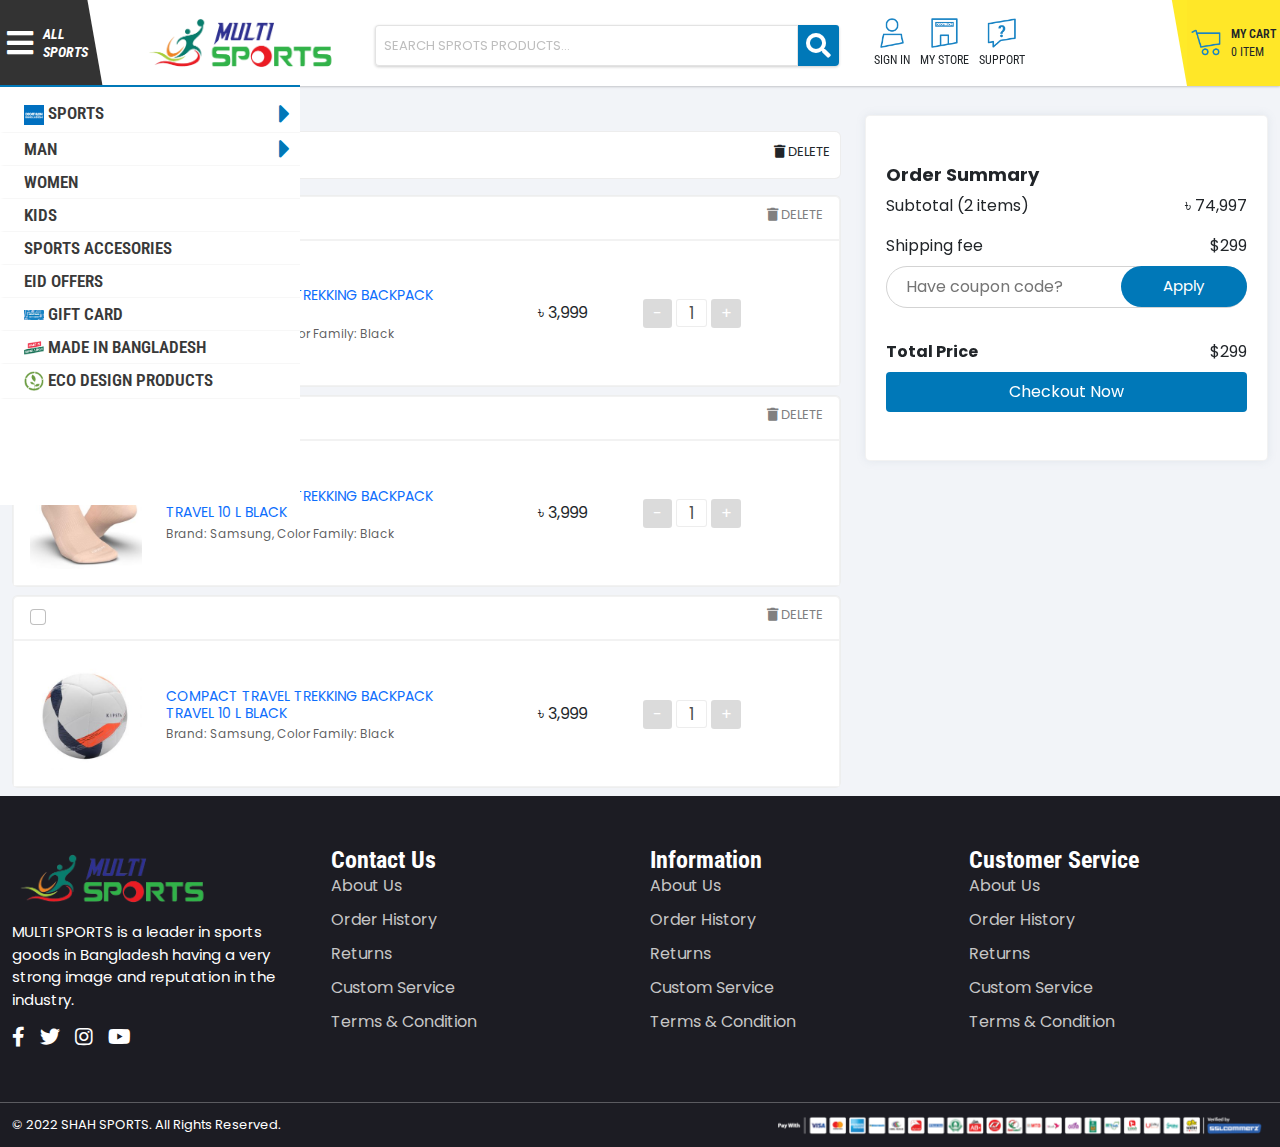
==== commit 3e58a937: "added all bug fixed" ====
--- a/cart.html
+++ b/cart.html
@@ -41,10 +41,125 @@
 
                     <!-- Middle logo -->
                     <div class="mobile-header-logo">
-                        <a href="#"><img src="assets/images/multi-sports.png" class="img-fluid" alt=""></a>
-                    </div>
-
-                </div>
+                        <a href="index.html"><img src="assets/images/multi-sports.png" class="img-fluid" alt=""></a>
+                    </div>
+
+                    <!-- search -->
+                    <div class="search-form">
+                        <form action="#" method="POST">
+                            <input type="text" placeholder="SEARCH SPROTS PRODUCTS..." name="search">
+                            <a href="" class="search-btn"><i class="fa fa-search"></i></a>
+                        </form>
+                    </div>
+
+                    <!-- bars -->
+                    <div class="header-mobile-bars" id="mobile-fixed-footer-menu-icon">
+                        <i id="mobile-header-bars" class="fas fa-bars"></i>
+                    </div>
+
+                </div>
+                <!-- menu -->
+                <!-- mobile menu -->
+                <div class="mobile-menu-wrap" id="main-mobile-mega-menu">
+                    <div class="mobile-menu-header">
+                        <h3>Choose Category</h3>
+                        <i id="mobile-menu-cross" class="fas fa-times"></i>
+                    </div>
+                    <ul id="parent-ul">
+
+                        <!-- parent li -->
+                        <li class="parent-li">
+                            <div class="mobile-dropdown">
+                                <a href="#"> Busketball</a> 
+                                <i id="parent-caret" class="fas fa-caret-down"></i>
+                            </div>
+
+                            <!-- children -->
+                            <ul>
+                                <li class="children-li">
+                                    <div class="mobile-dropdown">
+                                        <a href="#"> Football</a> 
+                                        <i id="childen-caret" class="fas fa-caret-down"></i>
+                                    </div>
+                                    <!-- child -->
+                                    <ul>
+                                        <li class="children-li">
+                                            <div class="mobile-dropdown">
+                                                <a href="#"> Busketball</a> 
+                                                <i id="childen-caret" class="fas fa-caret-down"></i>
+                                            </div>
+                                       </li>
+                                       <li id="child-mobile-menu"><a href="#"> Cycling</a></li>
+                                       <li id="child-mobile-menu"><a href="#"> Cycling</a></li>
+                                    </ul>
+                               </li>
+                               <li id="child-mobile-menu"><a href="#"> Cycling</a></li>
+                               <li id="child-mobile-menu"><a href="#"> Cycling</a></li>
+                            </ul>
+                            
+                        </li>
+
+                        <!-- parent li -->
+                        <li class="parent-li">
+                            <div class="mobile-dropdown">
+                                <a href="#"> Busketball</a> 
+                                <i id="parent-caret" class="fas fa-caret-down"></i>
+                            </div>
+
+                            <!-- children -->
+                            <ul>
+                                <li class="children-li">
+                                    <div class="mobile-dropdown">
+                                        <a href="#"> Football</a> 
+                                        <i id="childen-caret" class="fas fa-caret-down"></i>
+                                    </div>
+                                    <!-- child -->
+                                    <ul>
+                                        <li class="children-li">
+                                            <div class="mobile-dropdown">
+                                                <a href="#"> Football</a> 
+                                                <i id="childen-caret" class="fas fa-caret-down"></i>
+                                            </div>
+                                       </li>
+                                       <li id="child-mobile-menu"><a href="#"> Cycling</a></li>
+                                       <li id="child-mobile-menu"><a href="#"> Cycling</a></li>
+                                    </ul>
+                               </li>
+                               <li id="child-mobile-menu"><a href="#"> Cycling</a></li>
+                               <li id="child-mobile-menu"><a href="#"> Cycling</a></li>
+                            </ul>
+                            
+                        </li>
+                        
+                        <li><a href="#"> Batminton</a></li>
+                        <li><a href="#"> Cycling</a></li>
+                        <li><a href="#"> Fitness</a></li>
+                        
+                        <li><a href="#"> Batminton</a></li>
+                        <li><a href="#"> Cycling</a></li>
+                        <li><a href="#"> Fitness</a></li>
+                        
+                        <li><a href="#"> Batminton</a></li>
+                        <li><a href="#"> Cycling</a></li>
+                        <li><a href="#"> Fitness</a></li>
+                        
+                        <li><a href="#"> Batminton</a></li>
+                        <li><a href="#"> Cycling</a></li>
+                        <li><a href="#"> Fitness</a></li>
+                        
+                        <li><a href="#"> Batminton</a></li>
+                        <li><a href="#"> Cycling</a></li>
+                        <li><a href="#"> Fitness</a></li>
+                        
+                        <li><a href="#"> Batminton</a></li>
+                        <li><a href="#"> Cycling</a></li>
+                        <li><a href="#"> Fitness</a></li>
+                        
+                        <li><a href="#"> Batminton</a></li>
+                        <li><a href="#"> Cycling</a></li>
+                        <li><a href="#"> Fitness</a></li>
+                    </ul>
+              </div>
             </div>
         </div>
     </section>
@@ -68,61 +183,11 @@
                         <div class="footerMenuItems footerAccount">
                             <a href="profile.html"><i class="fa fa-user" aria-hidden="true"></i>  <span>Account</span> </a>
                         </div>
-                        <div class="footerMenuItems footerAccount">
-                            <a href="profile.html"><i class="fas fa-bars"></i> <span>Menu</span> </a>
-                        </div>
-
-                        <!-- mobile menu -->
-                        <div class="mobile-menu-wrap">
-                            <div class="mobile-menu-header">
-                                <h3>Choose Category</h3>
-                                <i id="mobile-menu-cross" class="fas fa-times"></i>
-                            </div>
-                            <ul id="parent-ul">
-                                <li id="parent-mobile-menu">
-                                    <div class="mobile-dropdown">
-                                        <a href="#"> Busketball</a> 
-                                        <i class="fas fa-caret-down"></i>
-                                    </div>
-                                    <ul>
-                                        <li id="child-mobile-menu">
-                                            <div class="mobile-dropdown">
-                                                <a href="#"> Busketball</a> 
-                                                <i class="fas fa-caret-down"></i>
-                                            </div>
-                                            <ul>
-                                                <li id="parent-mobile-menu">
-                                                    <div class="mobile-dropdown">
-                                                        <a href="#"> Busketball</a> 
-                                                        <i class="fas fa-caret-down"></i>
-                                                    </div>
-                                                    <ul>
-                                                        <li id="child-mobile-menu"><a href="#"> Cycling</a></li>
-                                                        <li id="child-mobile-menu"><a href="#"> Fitness</a></li>
-                                                        <li id="child-mobile-menu"><a href="#"> Batminton</a></li>
-                                                        <li id="child-mobile-menu"><a href="#"> Cycling</a></li>
-                                                        <li id="child-mobile-menu"><a href="#"> Fitness</a></li>
-                                                    </ul>
-                                                </li>
-                                                
-                                                <li id="parent-mobile-menu"><a href="#"> Batminton</a></li>
-                                                <li id="parent-mobile-menu"><a href="#"> Cycling</a></li>
-                                                <li id="parent-mobile-menu"><a href="#"> Fitness</a></li>
-                                            </ul>
-                                        </li>
-                                        <li id="child-mobile-menu"><a href="#"> Cycling</a></li>
-                                        <li id="child-mobile-menu"><a href="#"> Fitness</a></li>
-                                        <li id="child-mobile-menu"><a href="#"> Batminton</a></li>
-                                        <li id="child-mobile-menu"><a href="#"> Cycling</a></li>
-                                        <li id="child-mobile-menu"><a href="#"> Fitness</a></li>
-                                    </ul>
-                                </li>
-                                
-                                <li id="parent-mobile-menu"><a href="#"> Batminton</a></li>
-                                <li id="parent-mobile-menu"><a href="#"> Cycling</a></li>
-                                <li id="parent-mobile-menu"><a href="#"> Fitness</a></li>
-                            </ul>
-                        </div>
+                        <div class="footerMenuItems footerAccount" id="mobile-fixed-footer-menu-icon">
+                            <i class="fas fa-bars"></i> <span>Menu</span>
+                        </div>
+
+                        
                     </div>
                 </div>
             </div>
@@ -451,11 +516,11 @@
                     <div class="form-content">
                         <div class="login-box">
                             <div class="form-grouped">
-                                <label>Email</label>
+                                <label for="">Email</label>
                             <input type="text" placeholder="Email address / Username">
                             </div>
                             <div class="form-grouped">
-                                <label>Password</label>
+                                <label for="">Password</label>
                             <input type="text" placeholder="Password">
                             </div>
                             <br>
@@ -486,31 +551,31 @@
     
                             <!-- first name -->
                             <div class="form-grouped">
-                                <label>First name</label>
+                                <label for="">First name</label>
                                 <input type="text" placeholder="First name">
                             </div>
     
                             <!-- last name -->
                             <div class="form-grouped">
-                                <label>Last name</label>
+                                <label for="">Last name</label>
                                 <input type="text" placeholder="Last name">
                             </div>
     
                             <!-- email -->
                             <div class="form-grouped">
-                                <label>Email</label>
+                                <label for="">Email</label>
                                 <input type="email" placeholder="Email address">
                             </div>
     
                             <!-- password -->
                             <div class="form-grouped">
-                                <label>Password</label>
+                                <label for="">Password</label>
                                 <input type="password" placeholder="Password">
                             </div>
     
                             <!-- password -->
                             <div class="form-grouped">
-                                <label>Confirm Password</label>
+                                <label for="">Confirm Password</label>
                                 <input type="password" placeholder="Confirm password">
                             </div>
                             <div class="login-group">
@@ -726,22 +791,22 @@
     <div class="ClickTop">
       <i class="fa fa-chevron-up" aria-hidden="true"></i>
     </div>
-  
+
     <!-- start of footer middle-->
     <div class="footer-middle">
         <div class="container">
             <div class="footer-wrapper">
-  
+
                 <!-- logo area -->
                 <div class="footer-logo-area">
-  
+
                     <!-- logo -->
                     <div class="footer-logo">
                         <a href="index.html">
                             <img src="./assets/images/multi-sports.png" alt="">
                         </a>
                     </div>
-                    <p>SHAH SPORTS is a leader in sports goods in Bangladesh having a very strong image and reputation in the industry.</p>
+                    <p>MULTI SPORTS is a leader in sports goods in Bangladesh having a very strong image and reputation in the industry.</p>
                     <div class="footer-social-media">
                         <ul>
                             <li><a href=""><i class="fab fa-facebook-f"></i></a></li>
@@ -751,7 +816,7 @@
                         </ul>
                     </div>
                 </div>
-  
+
                 <!-- menu one -->
                 <div class="footer-menu-item">
                     <h4 class="footer-title">Contact Us</h4>
@@ -773,7 +838,7 @@
                         </li>
                     </ul>
                 </div>
-  
+
                 <!-- menu two -->
                 <div class="footer-menu-item">
                     <h4 class="footer-title">Information</h4>
@@ -795,7 +860,7 @@
                         </li>
                     </ul>
                 </div>
-  
+
                 <!-- menu three -->
                 <div class="footer-menu-item">
                     <h4 class="footer-title">Customer Service</h4>
@@ -820,8 +885,8 @@
             </div>
         </div>
     </div>
-  
-  
+
+
     <div class="footer-bottom">
         <div class="container">
             <div class="bordr-bottom"></div>
@@ -838,28 +903,27 @@
             </div>
         </div>
     </div>
-  </footer>
-  <!-- footer area -->
-  
-  
+</footer>
+<!-- footer area -->
+
+
     <!-- JavaScript Bundle with Popper -->
     <script src="assets/js/jquery.js"></script>
-  
+
     <!-- bootstrap popper js -->
     <script src="assets/js/popper.js"></script>
-  
+
     <!-- theme bootstrap js -->
     <script src="assets/js/bootstrap.min.js"></script>
-  
+
     <!-- swiper js -->
     <script src="assets/js/swiper-bundle.min.js"></script>
-  
+
     <!-- animate -->
     <script src="assets/js/anime.min.js"></script>
     <script src="assets/js/wow.min.js"></script>
-  
+
     <!-- main js-->
     <script src="assets/js/borhan.js"></script>
-  </body>
-  </html>
-  +</body>
+</html>
--- a/assets/css/borhan.css
+++ b/assets/css/borhan.css
@@ -15,6 +15,7 @@
 }
 body {
   background: #f2f4f8 !important;
+  position: relative;
 }
 header,
 footer {
@@ -3277,7 +3278,7 @@
   text-align: center;
   display: flex;
   justify-content: center;
-  width: 100%;
+  width: 210px;
 }
 
 .mobile-header-menu-section {
@@ -3293,12 +3294,15 @@
   right: 0;
   z-index: 999;
   box-shadow: 0px 0px 8px 0px lightgray;
+  grid-gap: 10px;
 }
 .bargerMenu i {
   font-size: 26px;
 }
 .mobile-header-logo img {
-  width: 110px;
+	width: 100%;
+	height: 100%;
+	object-fit: contain;
 }
 .right-mobile-menu {
 }
@@ -3756,9 +3760,14 @@
   align-items: center;
   gap: 3px;
   box-shadow: 0px -1px 3px 0px #1c1c2314;
+  display: none;
 }
 .footerMenuItems {
   width: 100%;
+  display: flex;
+  justify-content: center;
+  align-items: center;
+  flex-direction: column;
 }
 .footerMenuItems a {
   color: white;
@@ -3780,51 +3789,65 @@
   transition: all 0.4s linear 0s;
 }
 .mobile-menu-wrap {
-  background: #f0f0f0;
-  position: absolute;
-  bottom: 52px;
-  left: 0px;
-  right: 0px;
-  width: 100%;
-  height: 500px;
-  overflow-y: auto;
-  display: none;
+	background: #fff;
+	position: fixed;
+	bottom: 52px;
+	left: 0px;
+	width: 0px;
+	height: 100%;
+	overflow-y: auto;
+	transition: width 0.2s ease-in-out;
+	top: 0px;
+	z-index: 9999;
+  box-shadow: 0px 0px 5px 0px #00000021;
+}
+.mobile-menu-wrap.active-mega-menu {
+  width: 300px;
+}
+.header-mobile-bars {
+
+}
+.header-mobile-bars i {
+	color: #46499e;
+	font-size: 30px;
+	padding: 10px 5px;
 }
 .mobile-menu-wrap ul {
   display: flex;
   align-items: flex-start;
   flex-direction: column;
   justify-content: flex-start;
-  margin-top: 43px;
+  margin-top: 5px;
 }
 .mobile-menu-wrap ul li {
-  padding: 10px 20px;
-  display: flex;
-  justify-content: space-between;
-  width: 100%;
-  border-bottom: 1px solid lightgoldenrodyellow;
-  transition: all 0.3s ease-in-out;
-  cursor: pointer;
-  flex-direction: column;
-  text-align: left;
-}
-.mobile-menu-wrap ul li:hover {
+	height: 35px;
+	padding: 0px 15px;
+	padding-top: 5px;
+	display: flex;
+	justify-content: space-between;
+	width: 100%;
+	border-bottom: 1px solid #f4f4f48c;
+	transition: all 0.3s ease-in-out;
+	cursor: pointer;
+	flex-direction: column;
+	text-align: left;
+}
+/* .mobile-menu-wrap ul li:hover {
   background: #0078b821;
-}
+} */
 .mobile-menu-wrap ul li a {
   color: var(--brandColor);
 }
 .mobile-menu-header {
-  width: 100%;
-  background: #0078b8;
-  padding: 10px 20px;
-  display: flex;
-  justify-content: space-between;
-  align-items: center;
-  color: white;
-  border-top-left-radius: 6px;
-  border-top-right-radius: 6px;
-  position: fixed;
+	/* width: 100%; */
+	background: #0078b8;
+	padding: 10px 20px;
+	display: flex;
+	justify-content: space-between;
+	align-items: center;
+	color: white;
+	position: relative;
+	width: 300px;
 }
 .mobile-menu-header h3 {
   font-size: 19px;
@@ -3832,7 +3855,35 @@
 }
 .mobile-menu-cross {
 }
-
+.parent-li {
+	height: 35px;
+  transition: height 0.3s ease-in-out;
+  overflow: hidden;
+}
+.parent-li.active-parent-li {
+  height: max-content;
+}
+.parent-li .mobile-dropdown{
+	display: flex;
+	justify-content: space-between;
+	align-items: center;
+}
+
+/* children */
+.children-li {
+  transition: height 0.3s ease-in-out;
+  overflow: hidden;
+}
+.children-li.active-children-li {
+  height: max-content;
+}
+
+.active-parent-caret, .active-children-caret, .active-child-caret {
+  transform: rotate(180deg);
+}
+#mobile-menu-cross, #mobile-header-bars {
+  cursor: pointer;
+}
 /* mega */
 .mobile-dropdown {
   display: flex;
@@ -4274,4 +4325,124 @@
 .range-wrap input {
   width: 90%;
   margin: 0px auto;
-}+}
+
+/* product benifits */
+.product-details-section {
+  padding-bottom: 40px;
+}
+.product-benifits {
+  display: grid;
+  grid-template-columns: repeat(2, 1fr);
+  grid-gap: 20px;
+}
+.product-benifit-item {
+  display: flex;
+  justify-content: flex-start;
+  grid-gap: 20px;
+  align-items: center;
+}
+.product-benifit-item img{
+  width: 80px;
+  height: auto;
+  object-fit: contain;
+}
+.product-benifit-content {
+
+}
+.product-benifit-content h2{
+  font-family: var(--roboto);
+  font-size: 20px;
+}
+.product-benifit-content p{
+
+}
+
+/* table */
+table {
+  font-family: arial, sans-serif;
+  border-collapse: collapse;
+  width: 100%;
+}
+
+td, th {
+  border: 1px solid #dddddd;
+  text-align: left;
+  padding: 8px;
+}
+.th {
+  color: #0082c3;
+  width: 16%;
+  text-align: left;
+  font-weight: bold;
+  font-family: Roboto Condensed, san-serif;
+}
+td {
+  font-family: Roboto Condensed, san-serif;
+}
+/* tr:nth-child(even) {
+  background-color: #dddddd;
+} */
+
+/* review */
+.product-review-wrapper {
+  max-width: 70%;
+}
+.review-header {
+
+}
+.review-header h2 {
+  color: var(--brandColor);
+  font-size: 18px;
+  font-family: var(--roboto);
+  margin-bottom: 10px;
+}
+.review-header p{margin-bottom: 5px;}
+.review-header ul{margin-bottom: 20px;}
+.review-header li{
+
+}
+.review-header i{font-size: 22px;}
+.review-span {
+  color: gray;
+}
+.review-body-wrapper {
+
+}
+.review-body-wrapper form{
+
+}
+.review-form-grouped {
+  margin-bottom: 20px;
+}
+.review-form-grouped input, .review-form-grouped textarea {
+  padding: 10px;
+  border-radius: 3px;
+  border: 1px solid lightgray;
+}
+.review-form-grouped textarea {
+  height: 100px;
+}
+.review-form-grouped label{
+
+}
+.review-submit-btn {
+  background: var(--brandColor);
+  color: white;
+  width: fit-content;
+  font-family: var(--roboto);
+  font-weight: 500;
+  font-size: 20px;
+  border-radius: 3px;
+  box-shadow: 0px 1px 2px 0px #7d7d7d;
+}
+.product-tab-header {
+  border: 1px solid #f3f3f3;
+  border-right: unset;
+  border-left: unset;
+  display: flex;
+  justify-content: flex-start;
+  align-items: center;
+  height: 70px;
+  margin-bottom: 20px;
+}
--- a/assets/css/responsive.css
+++ b/assets/css/responsive.css
@@ -315,4 +315,45 @@
     .featured-product-content h3{
         padding: 5px 0px;
     }
+    .search-form form {
+        display: flex;
+    }
+    .search-form form input {
+        width: 155px;
+    }
+    .footerMenuItems {
+        justify-content: flex-end;
+    }
+    .search-form form a.search-btn i {
+        font-size: 17px;
+        padding: 0px 3px;
+    }
+    .search-form form input{
+        padding: 5px;
+    }
+    .product-benifits {
+        grid-template-columns: repeat(1, 1fr);
+        grid-gap: 10px;
+    }
+    .product-benifit-content h2 {
+        font-family: var(--roboto);
+        font-size: 17px;
+    }
+    .product-benifit-content p {
+        font-size: 14px;
+    }
+    .product-benifit-item {
+        grid-gap: 10px;
+    }
+    .product-review-wrapper {
+        max-width: 100%;
+    }
+    .product-tab-header {
+        height: 50px;
+    }
+    .product-tab-item {
+        padding: 5px 10px !important;
+        font-size: 15px;
+        border-radius: unset !important;
+    }
 }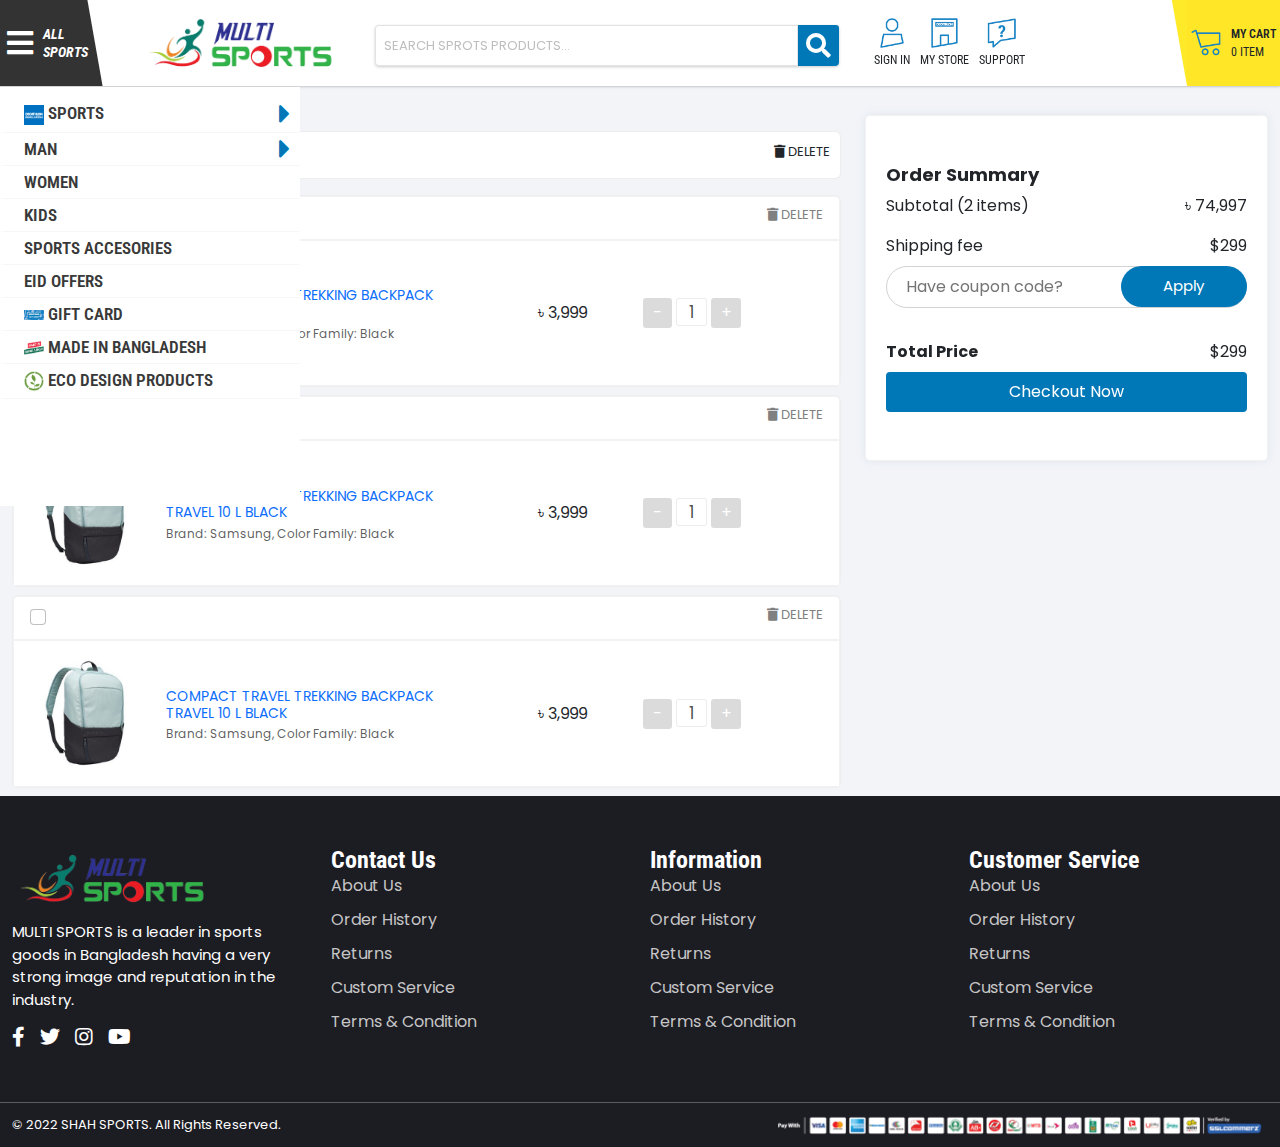
==== commit 3b681e04: "added & updated" ====
--- a/cart.html
+++ b/cart.html
@@ -647,10 +647,10 @@
                                     </div>
                                     <div class="col-md-3">
                                         <div class="cart-product-increse-decrese text-right">
-                                            <span class="Carts minus" onclick="decreseNumber()">-</span>
-                                            <input type="text" class="cart-product-item" id="textBox" value="1">
+                                            <button class="Carts minus" id="decrease">-</button>
+                                            <input type="text" class="cart-product-item" id="inputNumber" value="1">
                                             <!-- <span class="cart-product-item">0</span> -->
-                                            <span class="Carts plus">+</span>
+                                            <button id="increase" class="Carts plus">+</button>
                                         </div>
                                     </div>
                                 </div>
@@ -669,7 +669,7 @@
                                     <div class="col-md-2">
                                         <div class="cart-product-image">
                                            <a href="single.html">
-                                                <img src="./assets/images/football/4.jpg" alt="">
+                                                <img src="./assets/images/new-bag/1.jpg" alt="">
                                            </a>
                                         </div>
                                     </div>
@@ -689,10 +689,10 @@
                                     </div>
                                     <div class="col-md-3">
                                         <div class="cart-product-increse-decrese text-right">
-                                            <span class="Carts minus" onclick="decreseNumber()">-</span>
-                                            <input type="text" class="cart-product-item" id="textBox" value="1">
+                                            <button class="Carts minus" id="decrease">-</button>
+                                            <input type="text" class="cart-product-item" id="inputNumber" value="1">
                                             <!-- <span class="cart-product-item">0</span> -->
-                                            <span class="Carts plus">+</span>
+                                            <button id="increase" class="Carts plus">+</button>
                                         </div>
                                     </div>
                                 </div>
@@ -711,7 +711,7 @@
                                     <div class="col-md-2">
                                         <div class="cart-product-image">
                                            <a href="single.html">
-                                                <img src="./assets/images/football/1.jpg" alt="">
+                                                <img src="./assets/images/new-bag/1.jpg" alt="">
                                            </a>
                                         </div>
                                     </div>
@@ -731,10 +731,10 @@
                                     </div>
                                     <div class="col-md-3">
                                         <div class="cart-product-increse-decrese text-right">
-                                            <span class="Carts minus" onclick="decreseNumber()">-</span>
-                                            <input type="text" class="cart-product-item" id="textBox" value="1">
+                                            <button class="Carts minus" id="decrease">-</button>
+                                            <input type="text" class="cart-product-item" id="inputNumber" value="1">
                                             <!-- <span class="cart-product-item">0</span> -->
-                                            <span class="Carts plus">+</span>
+                                            <button id="increase" class="Carts plus">+</button>
                                         </div>
                                     </div>
                                 </div>
--- a/assets/css/borhan.css
+++ b/assets/css/borhan.css
@@ -513,8 +513,6 @@
 .cart-product-increse-decrese .minus {
   background: rgba(0, 0, 0, 0.14);
   padding: 3px 10px;
-  height: 10px;
-  width: 10px;
   overflow: hidden;
   color: white;
   border-radius: 3px;
@@ -532,8 +530,6 @@
 .cart-product-item {
   background: white;
   padding: 3px 10px;
-  height: 10px;
-  width: 10px;
   overflow: hidden;
   color: white;
   border-radius: 3px;
@@ -541,11 +537,10 @@
 .cart-product-increse-decrese .plus {
   background: rgba(0, 0, 0, 0.14);
   padding: 3px 10px;
-  height: 10px;
-  width: 10px;
   overflow: hidden;
   color: white;
   border-radius: 3px;
+  cursor: pointer;
 }
 .cart-product-increse-decrese .plus:hover,
 .cart-product-increse-decrese .minus:hover {
@@ -2711,6 +2706,8 @@
 }
 .OrderplaceBtn {
   justify-content: space-between !important;
+  width: max-content;
+  margin-top: 10px;
 }
 .orderBtnWrap {
   display: flex;
@@ -3320,7 +3317,7 @@
   position: absolute;
   left: 0px;
   top: 0px;
-  border-top: 2px solid var(--brandColor);
+  border-top: 1px solid lightgray;
   z-index: 9999999;
   width: 300px;
   height: 420px;
@@ -3333,7 +3330,7 @@
   padding-top: 10px;
 }
 .hero-left-sidebar li {
-  transition: all 0.3s ease-in-out;
+  /* transition: all 0.3s ease-in-out; */
   border-left: 4px solid transparent;
 }
 .hero-left-sidebar li:hover {
@@ -3363,10 +3360,10 @@
   top: 20px;
   left: 300px;
   z-index: -1;
-
-  box-shadow: 0px 0px 10px #00000040;
+  /* box-shadow: 0px 0px 10px #00000040; */
+  border-top: 1px solid lightgray;
   padding: 5px;
-  transition: all 0.3s ease-in-out;
+  transition: all 0.01s ease-in-out;
   z-index: 0;
   visibility: hidden;
   height: 100%;
@@ -3682,7 +3679,7 @@
 .header-mega-menu:hover .hero-left-sidebar {
   visibility: visible;
   opacity: 1;
-  top: 85px;
+  top: 86px;
 }
 .cart-with-checkout {
   display: flex;
@@ -3984,8 +3981,28 @@
   width: 100%;
 }
 .gallery-wrap {
+  display: flex;
+  justify-content: space-between;
+  grid-gap: 10px;
+  width: 100%;
 }
 .gallery-content {
+}
+.left-gallery-thumb {
+  height: max-content;
+}
+.left-gallery-thumb li img {
+  width: 80px;
+  margin-bottom: 13px;
+  border-radius: 3px;
+  padding: 5px;
+  background: white;
+}
+.gallery-body-thumb {
+
+}
+.gallery-body-thumb img {
+
 }
 .gallery-content h1 {
   font-family: var(--roboto);
@@ -4446,3 +4463,99 @@
   height: 70px;
   margin-bottom: 20px;
 }
+
+/* maginify */
+.clear {
+  clear: both;
+}
+.zoom {
+  box-sizing: border-box;
+  height: 100%;
+  padding-top: 100%;
+  position: relative;
+  width: 100%;
+}
+.zoom::before, .zoom::after {
+  background-clip: content-box;
+  background-color: #fff;
+  border: 10px solid rgba(0, 0, 0, 0.5);
+  border-width: 12px 6px;
+  content: '';
+  height: 6px;
+  left: 20px;
+  pointer-events: none;
+  position: absolute;
+  top: 20px;
+  width: 20px;
+}
+.zoom::before {
+  border: 0;
+  height: 20px;
+  margin: 5px 0 0 13px;
+  width: 6px;
+  z-index: 20;
+}
+.zoom__inner {
+  background-color: #000;
+  border: 10px solid #000;
+  box-sizing: border-box;
+  height: 100%;
+  left: 0;
+  position: absolute;
+  top: 0;
+  width: 100%;
+}
+.zoom__image {
+  display: block;
+  width: 100%;
+}
+.zoom--zoomed::before {
+  display: none;
+}
+.zoom--zoomed .zoom__inner {
+  overflow: scroll;
+  -webkit-overflow-scrolling: touch;
+}
+.zoom--zoomed .zoom__inner::-webkit-scrollbar {
+  height: 0 !important;
+  width: 0 !important;
+}
+.zoom--zoomed .zoom__image {
+  width: 200%;
+}
+@media (min-width: 768px) {
+  .zoom {
+    float: left;
+    height: 200px;
+    margin: 0 20px 20px 0;
+    padding-top: 0;
+    width: 200px;
+  }
+  .zoom:hover, .zoom:focus {
+    cursor: zoom-in;
+  }
+  .zoom:hover .zoom__image-over, .zoom:focus .zoom__image-over {
+    display: block;
+  }
+  .zoom__image-over {
+    box-shadow: 4px 4px 10px rgba(0, 0, 0, 0.5);
+    display: none;
+    height: 398px;
+    left: 100%;
+    margin-left: 20px;
+    overflow: hidden;
+    position: absolute;
+    top: 0;
+    width: 398px;
+  }
+  .zoom__image-over-inner {
+    background-repeat: none;
+    background-size: cover;
+    display: block;
+    height: 800px;
+    width: 800px;
+  }
+  .zoom--zoomed:hover, .zoom--zoomed:focus {
+    cursor: zoom-out;
+  }
+}
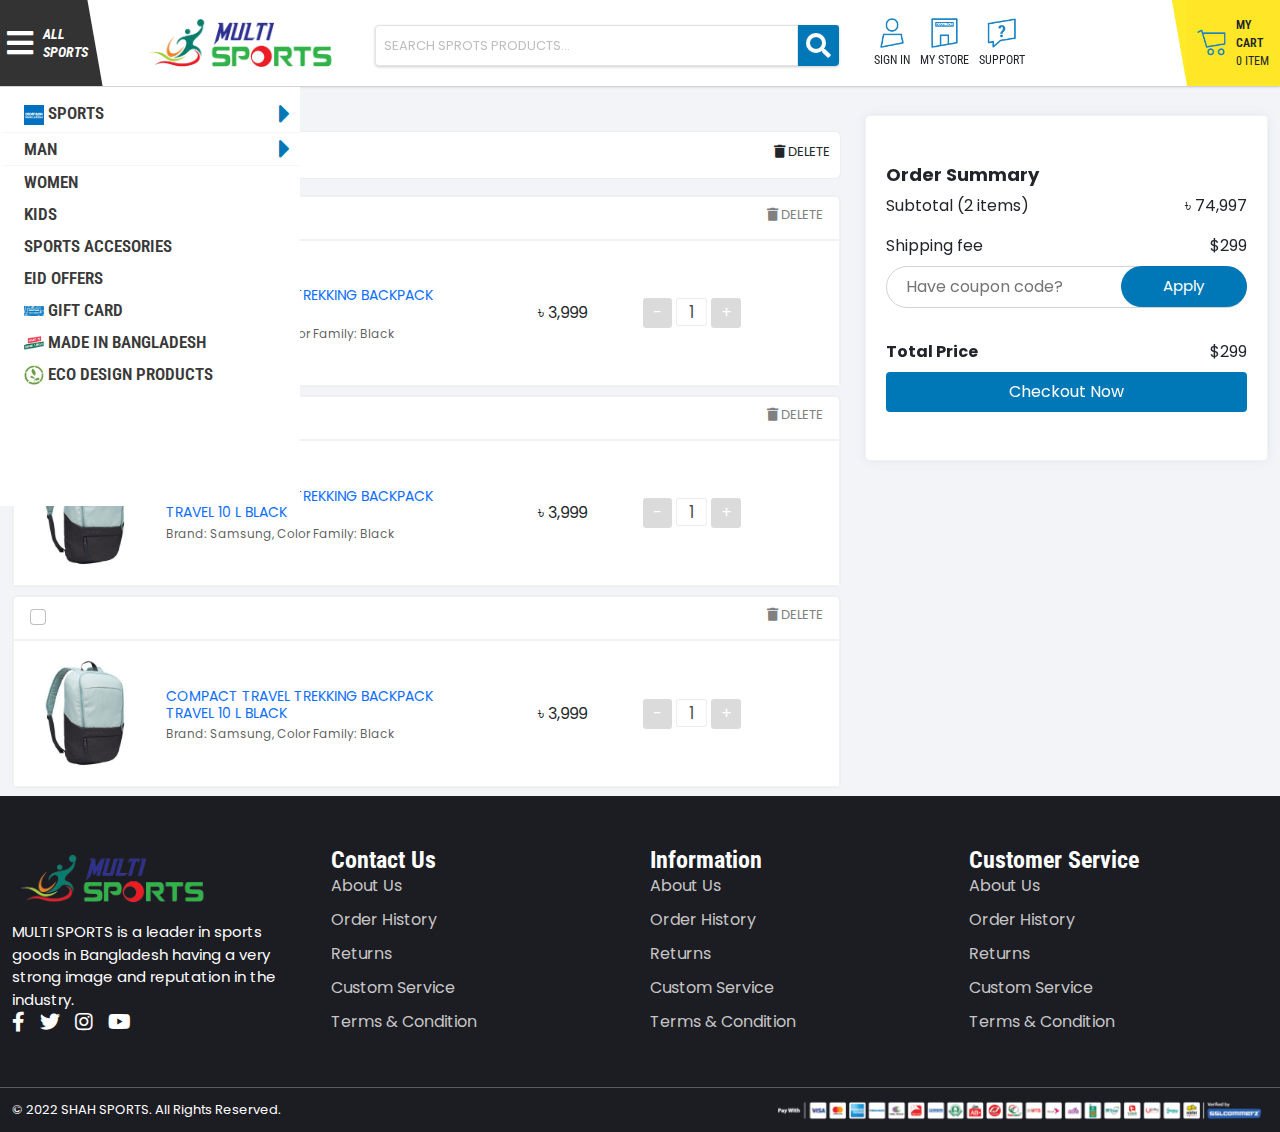
==== commit 87ae3c3f: "didar vaiya chuti cai" ====
--- a/cart.html
+++ b/cart.html
@@ -1,35 +1,38 @@
 <!DOCTYPE html>
 <html lang="en">
 
-<head>
-    <meta charset="UTF-8">
-    <meta name="viewport" content="width=device-width, initial-scale=1.0">
-    <meta http-equiv="X-UA-Compatible" content="ie=edge">
-    <title>Ecommerce Home Page</title>
-
-    <!-- favicon -->
-    <link rel="shortcut icon" href="assets/images/icons/shopping-bag.svg">
-
-    <!-- bootstrap css -->
-    <link rel="stylesheet" href="assets/css/bootstrap.min.css">
-
-    <!-- Fontawesome -->
-    <link rel="stylesheet" href="assets/css/all.min.css">
-
-    <!-- Swiper css -->
-    <link rel="stylesheet" href="assets/css/swiper-bundle.min.css">
-
-    <!-- Animate -->
-    <link rel="stylesheet" href="assets/css/animate.min.css">
-
-    <!-- theme css -->
-    <link rel="stylesheet" href="assets/css/woomart.css">
-    <link rel="stylesheet" href="assets/css/borhan.css">
-
-    <!-- responsive css -->
-    <link rel="stylesheet" href="assets/css/responsive.css">
-
-</head>
+    <head>
+        <meta charset="UTF-8">
+        <meta name="viewport" content="width=device-width, initial-scale=1.0">
+        <meta http-equiv="X-UA-Compatible" content="ie=edge">
+        <meta name="viewport" content="width=device-width, initial-scale=1">
+        <title>Ecommerce Home Page</title>
+    
+        <!-- favicon -->
+        <link rel="shortcut icon" href="assets/images/icons/shopping-bag.svg">
+    
+        <!-- bootstrap css -->
+        <link rel="stylesheet" href="assets/css/bootstrap.min.css">
+    
+        <!-- Fontawesome -->
+        <link rel="stylesheet" href="assets/css/all.min.css">
+    
+        <!-- Swiper css -->
+        <link rel="stylesheet" href="assets/css/swiper-bundle.min.css">
+    
+        <!-- Animate -->
+        <link rel="stylesheet" href="assets/css/animate.min.css">
+    
+        <!-- fancybox -->
+        <link rel="stylesheet" href="assets/css/jquery.exzoom.css">
+    
+        <!-- theme css -->
+        <link rel="stylesheet" href="assets/css/borhan.css">
+    
+        <!-- responsive css -->
+        <link rel="stylesheet" href="assets/css/responsive.css">
+    
+    </head>
 
 <body>
 
@@ -196,174 +199,6 @@
     <!-- Mobile Footer Fixed menu -->
 
 <header>
-    <!-- Left fixed sidebar -->
-    <section class="profile-sidebar-section">
-    <div class="main-left-fixed-sidebar">
-        <div class="sidebar-logo-close-icon">
-            <div class="sidebar-logo-header">
-                <img src="assets/images/logo.svg" alt="">
-            </div>
-            <div class="cross-icon">
-                <i class="fa fa-times"></i>
-            </div>
-        </div>
-
-        <!-- Middle section -->
-
-        <!-- Profile picture and content area -->
-        <div class="sidebar-profile-box">
-            <div class="profile-pic">
-                <a href="profile.html"><img src="assets/images/others/happy-girl.jpg" alt=""></a>
-            </div>
-            <div class="sidebar-profile-content">
-                <h2>Md Borhan Uddin</h2>
-                <p>01851590081</p>
-                <p><a href="profile.html">Manage Accounts</a></p>
-            </div>
-        </div>
-
-        <!-- Menus -->
-        <div class="sidebar-middle-menus">
-            <ul>
-                <li><a href="#">Jewelry <span><i class="fa fa-caret-right" aria-hidden="true"></i></span></a></li>
-                <li><a href="#">Mobile <span><i class="fa fa-caret-right" aria-hidden="true"></i></span></a></a></li>
-                <li><a href="#">Men <span><i class="fa fa-caret-right" aria-hidden="true"></i></span></a></a></li>
-                <li><a href="#">Women <span><i class="fa fa-caret-right" aria-hidden="true"></i></span></a></a></li>
-                <li><a href="#">Kids <span><i class="fa fa-caret-right" aria-hidden="true"></i></span></a></a></li>
-                <li><a href="#">Toys <span><i class="fa fa-caret-right" aria-hidden="true"></i></span></a></a></li>
-                <li><a href="#">Electronics Devices <span><i class="fa fa-caret-right" aria-hidden="true"></i></span></a></a></li>
-                <li><a href="#">Sports<span><i class="fa fa-caret-right" aria-hidden="true"></i></span></a></a></li>
-                <li><a href="#">Jewelry <span><i class="fa fa-caret-right" aria-hidden="true"></i></span></a></a></li>
-                <li><a href="#">Necklace <span><i class="fa fa-caret-right" aria-hidden="true"></i></span></a></a></li>
-                <li><a href="#">Earrings <span><i class="fa fa-caret-right" aria-hidden="true"></i></span></a></a></li>
-                <li><a href="#">Rings <span><i class="fa fa-caret-right" aria-hidden="true"></i></span></a></a></li>
-                <li><a href="#">Anklet <span><i class="fa fa-caret-right" aria-hidden="true"></i></span></a></a></li>
-                <li><a href="#">Locket Pen dust <span><i class="fa fa-caret-right" aria-hidden="true"></i></span></a></a></li>
-                <li><a href="#">Fair Sticks <span><i class="fa fa-caret-right" aria-hidden="true"></i></span></a></a></li>
-                <li><a href="#">Bracelet <span><i class="fa fa-caret-right" aria-hidden="true"></i></span></a></a></li>
-                <li><a href="#">Bras less <span><i class="fa fa-caret-right" aria-hidden="true"></i></span></a></a></li>
-                <li><a href="#">Nose Pin <span><i class="fa fa-caret-right" aria-hidden="true"></i></span></a></a></li>
-                <li><a href="#">Jewelry Box <span><i class="fa fa-caret-right" aria-hidden="true"></i></span></a></a></li>
-                <li><a href="#">Stone Jewelry <span><i class="fa fa-caret-right" aria-hidden="true"></i></span></a></a></li>
-            </ul>
-        </div>
-
-        <div class="left-sidebar-footer">
-            <a href="#">About us</a> | <a href="#">Contact us</a> | <a href="#">Terms and conditions</a> |<a href="#">About us</a> | <a href="#">Contact us</a> | <a href="#">Terms and conditions</a>
-        </div>
-
-    </div>
-    </section>
-    <!-- Left fixed sidebar -->
-
-    <!-- Right cart sidebar fixed -->
-    <section class="cart-sidebar-section">
-        <div class="main-cart-fixed-sidebar" id="cart-body">
-            
-            <!-- My cart and Cross icon -->
-            <div class="cartTopHeader" id="cart-cross">
-                <i class="fa fa-times"></i>
-                <h5>Price</h5>
-            </div>
-
-            <!-- All Products list -->
-            <div class="main-all-product-in-cart">
-
-                <!-- Single products -->
-                <div class="single-product-cart">
-                    <div class="inCart-image">
-                        <img src="assets/images/fruits/banner1.png" alt="">
-                    </div>
-
-                    <!-- middle content -->
-                    <div class="inCart-middle-content">
-                        <h2>Nylon Regular Backpack - Red and Black</h2>
-                        <div class="qty-with-price">
-                            <p>
-                               Qty: <input value="1" type="number">
-                            </p>
-                            <p class="cart-product-price">Price: $350</p>
-                        </div>
-                    </div>
-                </div>
-
-                <!-- Single products -->
-                <div class="single-product-cart">
-                    <div class="inCart-image">
-                        <img src="assets/images/fruits/banner1.png" alt="">
-                    </div>
-
-                    <!-- middle content -->
-                    <div class="inCart-middle-content">
-                        <h2>Nylon Regular Backpack - Red and Black</h2>
-                        <div class="qty-with-price">
-                            <p>
-                               Qty: <input value="1" type="number">
-                            </p>
-                            <p class="cart-product-price">Price: $350</p>
-                        </div>
-                    </div>
-                </div>
-
-                <!-- Single products -->
-                <div class="single-product-cart">
-                    <div class="inCart-image">
-                        <img src="assets/images/fruits/banner1.png" alt="">
-                    </div>
-
-                    <!-- middle content -->
-                    <div class="inCart-middle-content">
-                        <h2>Nylon Regular Backpack - Red and Black</h2>
-                        <div class="qty-with-price">
-                            <p>
-                               Qty: <input value="1" type="number">
-                            </p>
-                            <p class="cart-product-price">Price: $350</p>
-                        </div>
-                    </div>
-                </div>
-
-            </div>
-
-            <!-- Footer section -->
-            <div class="inCart-footer">
-
-                <!-- Subtotal -->
-                <div class="inCart-subtotal FLEX">
-                    <p>Sub Total : </p>
-                    <p> ৳ 530</p>
-                </div>
-
-                <!-- Shipping express -->
-                <div class="inCart-shippingAddress FLEX">
-                    <p>Shipping (Express) : </p>
-                    <p> ৳ 50</p>
-                </div>
-
-                <!-- total  -->
-                <div class="inCart-total FLEX">
-                    <p>Total Shopping :</p>
-                    <p> ৳ 630</p>
-                </div>
-
-                <!-- cart or checkout btn -->
-                <div class="cart-with-checkout">
-                    <a href="cart.html">
-                        <button class="checkoutBtn">View cart</button>
-                    </a>
-                    
-                    <a href="checkout.html">
-                        <button class="checkoutBtn checkout-btn">Checkout</button>
-                    </a>
-                </div>
-
-            </div>
-
-
-        </div>
-    </section>
-    <!-- Right cart sidebar fixed -->
-
     <section class="header-area-section">
         <!-- Header middle -->
         <div class="header-middle-wrapper">
@@ -489,6 +324,114 @@
             <!-- cart -->
             <div class="header-cart" id="cart">
 
+                <!-- Right cart sidebar fixed -->
+                <section class="cart-sidebar-section">
+                    <div class="main-cart-fixed-sidebar" id="cart-body">
+                        
+                        <!-- My cart and Cross icon -->
+                        <div class="cartTopHeader" id="cart-cross">
+                            <i class="fa fa-times"></i>
+                            <h5>Price</h5>
+                        </div>
+
+                        <!-- All Products list -->
+                        <div class="main-all-product-in-cart">
+
+                            <!-- Single products -->
+                            <div class="single-product-cart">
+                                <div class="inCart-image">
+                                    <img src="assets/images/fruits/banner1.png" alt="">
+                                </div>
+
+                                <!-- middle content -->
+                                <div class="inCart-middle-content">
+                                    <h2>Nylon Regular Backpack - Red and Black</h2>
+                                    <div class="qty-with-price">
+                                        <p>
+                                        Qty: <input value="1" type="number">
+                                        </p>
+                                        <p class="cart-product-price">Price: $350</p>
+                                    </div>
+                                </div>
+                            </div>
+
+                            <!-- Single products -->
+                            <div class="single-product-cart">
+                                <div class="inCart-image">
+                                    <img src="assets/images/fruits/banner1.png" alt="">
+                                </div>
+
+                                <!-- middle content -->
+                                <div class="inCart-middle-content">
+                                    <h2>Nylon Regular Backpack - Red and Black</h2>
+                                    <div class="qty-with-price">
+                                        <p>
+                                        Qty: <input value="1" type="number">
+                                        </p>
+                                        <p class="cart-product-price">Price: $350</p>
+                                    </div>
+                                </div>
+                            </div>
+
+                            <!-- Single products -->
+                            <div class="single-product-cart">
+                                <div class="inCart-image">
+                                    <img src="assets/images/fruits/banner1.png" alt="">
+                                </div>
+
+                                <!-- middle content -->
+                                <div class="inCart-middle-content">
+                                    <h2>Nylon Regular Backpack - Red and Black</h2>
+                                    <div class="qty-with-price">
+                                        <p>
+                                        Qty: <input value="1" type="number">
+                                        </p>
+                                        <p class="cart-product-price">Price: $350</p>
+                                    </div>
+                                </div>
+                            </div>
+
+                        </div>
+
+                        <!-- Footer section -->
+                        <div class="inCart-footer">
+
+                            <!-- Subtotal -->
+                            <div class="inCart-subtotal FLEX">
+                                <p>Sub Total : </p>
+                                <p> ৳ 530</p>
+                            </div>
+
+                            <!-- Shipping express -->
+                            <div class="inCart-shippingAddress FLEX">
+                                <p>Shipping (Express) : </p>
+                                <p> ৳ 50</p>
+                            </div>
+
+                            <!-- total  -->
+                            <div class="inCart-total FLEX">
+                                <p>Total Shopping :</p>
+                                <p> ৳ 630</p>
+                            </div>
+
+                            <!-- cart or checkout btn -->
+                            <div class="cart-with-checkout">
+                                <a href="cart.html">
+                                    <button class="checkoutBtn">View cart</button>
+                                </a>
+                                
+                                <a href="checkout.html">
+                                    <button class="checkoutBtn checkout-btn">Checkout</button>
+                                </a>
+                            </div>
+
+                        </div>
+
+
+                    </div>
+                </section>
+                <!-- Right cart sidebar fixed -->
+
                 <!-- icon -->
                 <div class="header-cart-icon">
                     <img src="./assets/images/new-icons/Cart-01.png" alt="">
@@ -499,6 +442,7 @@
                     <p>My Cart</p>
                     <p>0 item</p>
                 </div>
+
 
             </div>
         </div>
@@ -923,7 +867,21 @@
     <script src="assets/js/anime.min.js"></script>
     <script src="assets/js/wow.min.js"></script>
 
+
+    <script src="assets/js/jquery-1.12.4.min.js"></script>
+    <script src="assets/js/jquery.exzoom.js"></script>
+
     <!-- main js-->
     <script src="assets/js/borhan.js"></script>
+    <script type="text/javascript">
+         $(function(){
+
+            $("#exzoom").exzoom({
+            // options here
+                "autoPlay": false,
+            });
+
+        });
+    </script>
 </body>
 </html>
--- a/assets/css/borhan.css
+++ b/assets/css/borhan.css
@@ -1471,7 +1471,7 @@
   display: flex;
   justify-content: space-between;
   align-items: center;
-  padding: 7px 10px;
+  padding: 10px;
   border-bottom: 2px solid rgba(0, 0, 0, 0.03);
   background: var(--brandColor);
 }
@@ -1610,15 +1610,29 @@
   background: white;
   padding: 25px;
 }
-.main-order-left-side h2 {
+.checkout-title,
+.check-out-delivery-title {
+  border-bottom: 2px solid #f2f4f8;
+  margin-bottom: 25px;
+  padding-bottom: 15px;
+}
+.checkout-title h2 {
   font-size: 18px;
-  color: rgb(255, 255, 255);
-  background: var(--brandColor);
+  color: var(--brandColor);
   font-weight: 500;
-  padding: 9px 9px 9px 17px;
-  border-radius: 5px;
-  margin-bottom: 10px;
-  text-align: center;
+}
+.check-out-delivery-title {
+  border-bottom: unset;
+  padding-bottom: unset;
+}
+.checkout-card-title {
+  padding: 20px;
+}
+.check-out-delivery-title h3 {
+  font-size: 20px;
+  font-family: var(--roboto);
+  color: gray;
+  font-weight: 500;
 }
 .main-order-box {
 }
@@ -2723,11 +2737,19 @@
   width: 100%;
   position: relative;
 }
+.sidebar-card .couponWrapper {
+  flex-direction: column;
+}
 .couponWrapper .couponInput {
   width: 100%;
   border: 1px solid lightgrey;
   padding: 8px 130px 8px 19px;
   border-radius: 30px;
+}
+.couponWrapper h2 {
+  font-size: 22px;
+  color: #1c1c23;
+  margin-bottom: 7px;
 }
 .couponWrapper button {
   border: unset;
@@ -2740,6 +2762,19 @@
   position: absolute;
   right: 0px;
   transition: var(--animate);
+}
+.sidebar-card .couponWrapper button {
+  border: unset;
+  padding: 9px 20px;
+  background: var(--brandColor);
+  color: white;
+  width: 35%;
+  font-size: 15px;
+  border-radius: 30px;
+  position: absolute;
+  right: 0px;
+  transition: var(--animate);
+  top: 77px;
 }
 .couponWrapper button:hover {
   transform: translateX(5px);
@@ -3087,9 +3122,9 @@
   margin: 20px 0px;
 }
 .card-title h2 {
-	font-size: 20px;
-	font-family: var(--roboto);
-	margin-bottom: 7px;
+  font-size: 20px;
+  font-family: var(--roboto);
+  margin-bottom: 7px;
 }
 .featured-products-wrapper {
   display: grid;
@@ -3297,9 +3332,9 @@
   font-size: 26px;
 }
 .mobile-header-logo img {
-	width: 100%;
-	height: 100%;
-	object-fit: contain;
+  width: 100%;
+  height: 100%;
+  object-fit: contain;
 }
 .right-mobile-menu {
 }
@@ -3672,6 +3707,10 @@
   opacity: 1;
   right: 0px;
 }
+#cart-body.remove-cart-body {
+  visibility: hidden;
+  opacity: 0;
+}
 
 .hover-sidebar-mega-menu i {
   color: var(--brandColor) !important;
@@ -3692,13 +3731,22 @@
   width: 100%;
 }
 .checkout-btn {
-  background: #673ab7;
+  background: #111;
 }
 .qty-with-price {
   display: flex;
   grid-gap: 10px;
   align-items: center;
+  justify-content: space-between;
+}
+.qty-with-price i {
+  color: gray;
+}
+.qty-price-wrap {
+  display: flex;
   justify-content: flex-start;
+  align-items: center;
+  grid-gap: 10px;
 }
 .qty-with-price p {
   display: flex;
@@ -3757,7 +3805,6 @@
   align-items: center;
   gap: 3px;
   box-shadow: 0px -1px 3px 0px #1c1c2314;
-  display: none;
 }
 .footerMenuItems {
   width: 100%;
@@ -3774,7 +3821,7 @@
   flex-direction: column;
 }
 .footerMenuItems i {
-  font-size: 22px;
+  font-size: 17px;
   color: #1c1c23;
 }
 .footerMenuItems span {
@@ -3786,28 +3833,27 @@
   transition: all 0.4s linear 0s;
 }
 .mobile-menu-wrap {
-	background: #fff;
-	position: fixed;
-	bottom: 52px;
-	left: 0px;
-	width: 0px;
-	height: 100%;
-	overflow-y: auto;
-	transition: width 0.2s ease-in-out;
-	top: 0px;
-	z-index: 9999;
+  background: #fff;
+  position: fixed;
+  bottom: 52px;
+  left: 0px;
+  width: 0px;
+  height: 100%;
+  overflow-y: auto;
+  transition: width 0.2s ease-in-out;
+  top: 0px;
+  z-index: 9999;
   box-shadow: 0px 0px 5px 0px #00000021;
 }
 .mobile-menu-wrap.active-mega-menu {
   width: 300px;
 }
 .header-mobile-bars {
-
 }
 .header-mobile-bars i {
-	color: #46499e;
-	font-size: 30px;
-	padding: 10px 5px;
+  color: #46499e;
+  font-size: 30px;
+  padding: 10px 5px;
 }
 .mobile-menu-wrap ul {
   display: flex;
@@ -3817,17 +3863,17 @@
   margin-top: 5px;
 }
 .mobile-menu-wrap ul li {
-	height: 35px;
-	padding: 0px 15px;
-	padding-top: 5px;
-	display: flex;
-	justify-content: space-between;
-	width: 100%;
-	border-bottom: 1px solid #f4f4f48c;
-	transition: all 0.3s ease-in-out;
-	cursor: pointer;
-	flex-direction: column;
-	text-align: left;
+  height: 35px;
+  padding: 0px 15px;
+  padding-top: 5px;
+  display: flex;
+  justify-content: space-between;
+  width: 100%;
+  border-bottom: 1px solid #f4f4f48c;
+  transition: all 0.3s ease-in-out;
+  cursor: pointer;
+  flex-direction: column;
+  text-align: left;
 }
 /* .mobile-menu-wrap ul li:hover {
   background: #0078b821;
@@ -3836,15 +3882,15 @@
   color: var(--brandColor);
 }
 .mobile-menu-header {
-	/* width: 100%; */
-	background: #0078b8;
-	padding: 10px 20px;
-	display: flex;
-	justify-content: space-between;
-	align-items: center;
-	color: white;
-	position: relative;
-	width: 300px;
+  /* width: 100%; */
+  background: #0078b8;
+  padding: 10px 20px;
+  display: flex;
+  justify-content: space-between;
+  align-items: center;
+  color: white;
+  position: relative;
+  width: 300px;
 }
 .mobile-menu-header h3 {
   font-size: 19px;
@@ -3853,17 +3899,17 @@
 .mobile-menu-cross {
 }
 .parent-li {
-	height: 35px;
+  height: 35px;
   transition: height 0.3s ease-in-out;
   overflow: hidden;
 }
 .parent-li.active-parent-li {
   height: max-content;
 }
-.parent-li .mobile-dropdown{
-	display: flex;
-	justify-content: space-between;
-	align-items: center;
+.parent-li .mobile-dropdown {
+  display: flex;
+  justify-content: space-between;
+  align-items: center;
 }
 
 /* children */
@@ -3875,10 +3921,13 @@
   height: max-content;
 }
 
-.active-parent-caret, .active-children-caret, .active-child-caret {
+.active-parent-caret,
+.active-children-caret,
+.active-child-caret {
   transform: rotate(180deg);
 }
-#mobile-menu-cross, #mobile-header-bars {
+#mobile-menu-cross,
+#mobile-header-bars {
   cursor: pointer;
 }
 /* mega */
@@ -3999,10 +4048,8 @@
   background: white;
 }
 .gallery-body-thumb {
-
 }
 .gallery-body-thumb img {
-
 }
 .gallery-content h1 {
   font-family: var(--roboto);
@@ -4256,7 +4303,6 @@
   text-transform: uppercase;
 }
 .category-body-sidebar {
-  
 }
 .category-sidebar-item {
   background: white;
@@ -4359,20 +4405,18 @@
   grid-gap: 20px;
   align-items: center;
 }
-.product-benifit-item img{
+.product-benifit-item img {
   width: 80px;
   height: auto;
   object-fit: contain;
 }
 .product-benifit-content {
-
-}
-.product-benifit-content h2{
+}
+.product-benifit-content h2 {
   font-family: var(--roboto);
   font-size: 20px;
 }
-.product-benifit-content p{
-
+.product-benifit-content p {
 }
 
 /* table */
@@ -4382,7 +4426,8 @@
   width: 100%;
 }
 
-td, th {
+td,
+th {
   border: 1px solid #dddddd;
   text-align: left;
   padding: 8px;
@@ -4406,7 +4451,6 @@
   max-width: 70%;
 }
 .review-header {
-
 }
 .review-header h2 {
   color: var(--brandColor);
@@ -4414,25 +4458,29 @@
   font-family: var(--roboto);
   margin-bottom: 10px;
 }
-.review-header p{margin-bottom: 5px;}
-.review-header ul{margin-bottom: 20px;}
-.review-header li{
-
-}
-.review-header i{font-size: 22px;}
+.review-header p {
+  margin-bottom: 5px;
+}
+.review-header ul {
+  margin-bottom: 20px;
+}
+.review-header li {
+}
+.review-header i {
+  font-size: 22px;
+}
 .review-span {
   color: gray;
 }
 .review-body-wrapper {
-
-}
-.review-body-wrapper form{
-
+}
+.review-body-wrapper form {
 }
 .review-form-grouped {
   margin-bottom: 20px;
 }
-.review-form-grouped input, .review-form-grouped textarea {
+.review-form-grouped input,
+.review-form-grouped textarea {
   padding: 10px;
   border-radius: 3px;
   border: 1px solid lightgray;
@@ -4440,8 +4488,7 @@
 .review-form-grouped textarea {
   height: 100px;
 }
-.review-form-grouped label{
-
+.review-form-grouped label {
 }
 .review-submit-btn {
   background: var(--brandColor);
@@ -4475,7 +4522,8 @@
   position: relative;
   width: 100%;
 }
-.zoom::before, .zoom::after {
+.zoom::before,
+.zoom::after {
   background-clip: content-box;
   background-color: #fff;
   border: 10px solid rgba(0, 0, 0, 0.5);
@@ -4531,10 +4579,12 @@
     padding-top: 0;
     width: 200px;
   }
-  .zoom:hover, .zoom:focus {
+  .zoom:hover,
+  .zoom:focus {
     cursor: zoom-in;
   }
-  .zoom:hover .zoom__image-over, .zoom:focus .zoom__image-over {
+  .zoom:hover .zoom__image-over,
+  .zoom:focus .zoom__image-over {
     display: block;
   }
   .zoom__image-over {
@@ -4555,7 +4605,134 @@
     height: 800px;
     width: 800px;
   }
-  .zoom--zoomed:hover, .zoom--zoomed:focus {
+  .zoom--zoomed:hover,
+  .zoom--zoomed:focus {
     cursor: zoom-out;
   }
 }
+.main-cart-fixed-checkout-page {
+  position: static;
+  width: 100%;
+  visibility: visible;
+  opacity: 1;
+  height: unset !important;
+  margin-bottom: 10px;
+  border-radius: 3px;
+  overflow: hidden;
+  box-shadow: 0px 3px 4px 0px lightgrey;
+}
+.checkout-subtotal {
+}
+.checkout-charge {
+  border-bottom: 1px solid lightgray;
+  padding-bottom: 10px;
+}
+.checkout-vat {
+  margin-top: 10px;
+  border-top: 1px solid lightgray;
+  padding-top: 10px;
+}
+.checkout-shippingAddress {
+  border: 1px solid lightgray !important;
+  border-left: unset;
+  border-right: unset;
+}
+.checkout-subtotal p {
+}
+.checkout-subtotal p:first-child {
+  font-weight: 500;
+}
+.checkout-shippingAddress p {
+}
+.checkout-row {
+  display: grid;
+  grid-template-columns: repeat(2, 1fr);
+  grid-gap: 10px;
+  margin-bottom: 30px;
+}
+.checkout-group {
+  width: 100%;
+  position: relative;
+}
+.checkout-group input,
+.checkout-group select {
+  width: 100%;
+  border-radius: 3px;
+  padding: 10px;
+  border: 1px solid lightgrey;
+}
+.checkout-group label {
+  position: absolute;
+  top: -8px;
+  left: 10px;
+  background: white;
+  font-size: 12px;
+  padding: 0px 4px;
+  color: lightgray;
+}
+.checkout-require-badge {
+  color: red;
+}
+.checkout-submit {
+  display: flex;
+  justify-content: flex-end;
+}
+.checkout-submit button {
+  margin-top: 20px;
+  color: white;
+  background: #111;
+  text-transform: uppercase;
+  font-family: var(--roboto);
+  font-weight: 500;
+}
+.save-money-card {
+  background: #0080002b;
+  color: green;
+  padding: 8px 10px;
+  border-radius: 30px;
+  margin: 8px 0px;
+  text-align: center;
+  font-weight: 500;
+}
+.save-money-card p {
+}
+.check-out-total {
+  margin-top: 10px;
+  margin-bottom: 10px;
+}
+.sidebar-card {
+  margin-top: 10px;
+  background: white;
+  padding: 20px;
+  border-radius: 3px;
+  box-shadow: 0px 3px 4px 0px lightgrey;
+}
+.checkout-section {
+  margin-bottom: 30px;
+}
+.promo-input-wrap {
+  display: flex;
+  justify-content: flex-start;
+  align-items: center;
+  grid-gap: 5px;
+}
+.promo-code-voucher{
+  
+}
+.promo-code-voucher h2 {
+  font-size: 22px;
+  color: #1c1c23;
+  margin-bottom: 5px;
+}
+.promo-code-voucher input {
+  width: 100%;
+  padding: 10px;
+  border-radius: 3px;
+  border: 1px solid lightgray;
+}
+.promo-code-voucher button {
+  background: #1c1c23;
+  color: white;
+  padding: 10px 20px;
+  border-radius: 3px;
+}--- a/assets/css/responsive.css
+++ b/assets/css/responsive.css
@@ -356,4 +356,66 @@
         font-size: 15px;
         border-radius: unset !important;
     }
+    .checkout-submit button{
+        margin-top: unset;
+        width: 100%;
+        border-radius: 2px;
+    }
+    .checkout-section {
+        margin-bottom: 20px;
+        margin-top: 30px;
+    }
+    .main-order-left-side {
+        background: white;
+        padding: 15px;
+        margin-bottom: 11px;
+    }
+    .checkout-group input, .checkout-group select {
+        width: 100%;
+        border-radius: 3px;
+        padding: 6px;
+        border: 1px solid lightgrey;
+        font-size: 12px;
+    }
+    .checkout-row {
+        display: grid;
+        grid-template-columns: repeat(2, 1fr);
+        grid-gap: 10px;
+        margin-bottom: 22px;
+    }
+    .checkout-submit {
+        display: flex;
+        justify-content: flex-start;
+        width: 100%;
+    }
+    .promo-code-voucher button {
+        background: #1c1c23;
+        color: white;
+        padding: 7px 20px;
+        border-radius: 3px;
+    }
+    .promo-code-voucher input {
+        width: 100%;
+        padding: 6px;
+        border-radius: 3px;
+        border: 1px solid lightgray;
+    }
+    .promo-code-voucher h2 {
+        font-size: 15px;
+        color: #1c1c23;
+        margin-bottom: 10px;
+    }
+    .save-money-card p {
+        font-size: 13px;
+    }
+    .checkoutBtn{
+        padding: 6px;
+    }
+    .checkout-title, .check-out-delivery-title {
+        margin-bottom: 8px;
+        padding-bottom: 10px;
+    }
+    .check-out-delivery-title h3 {
+        font-size: 17px;
+    }
 }